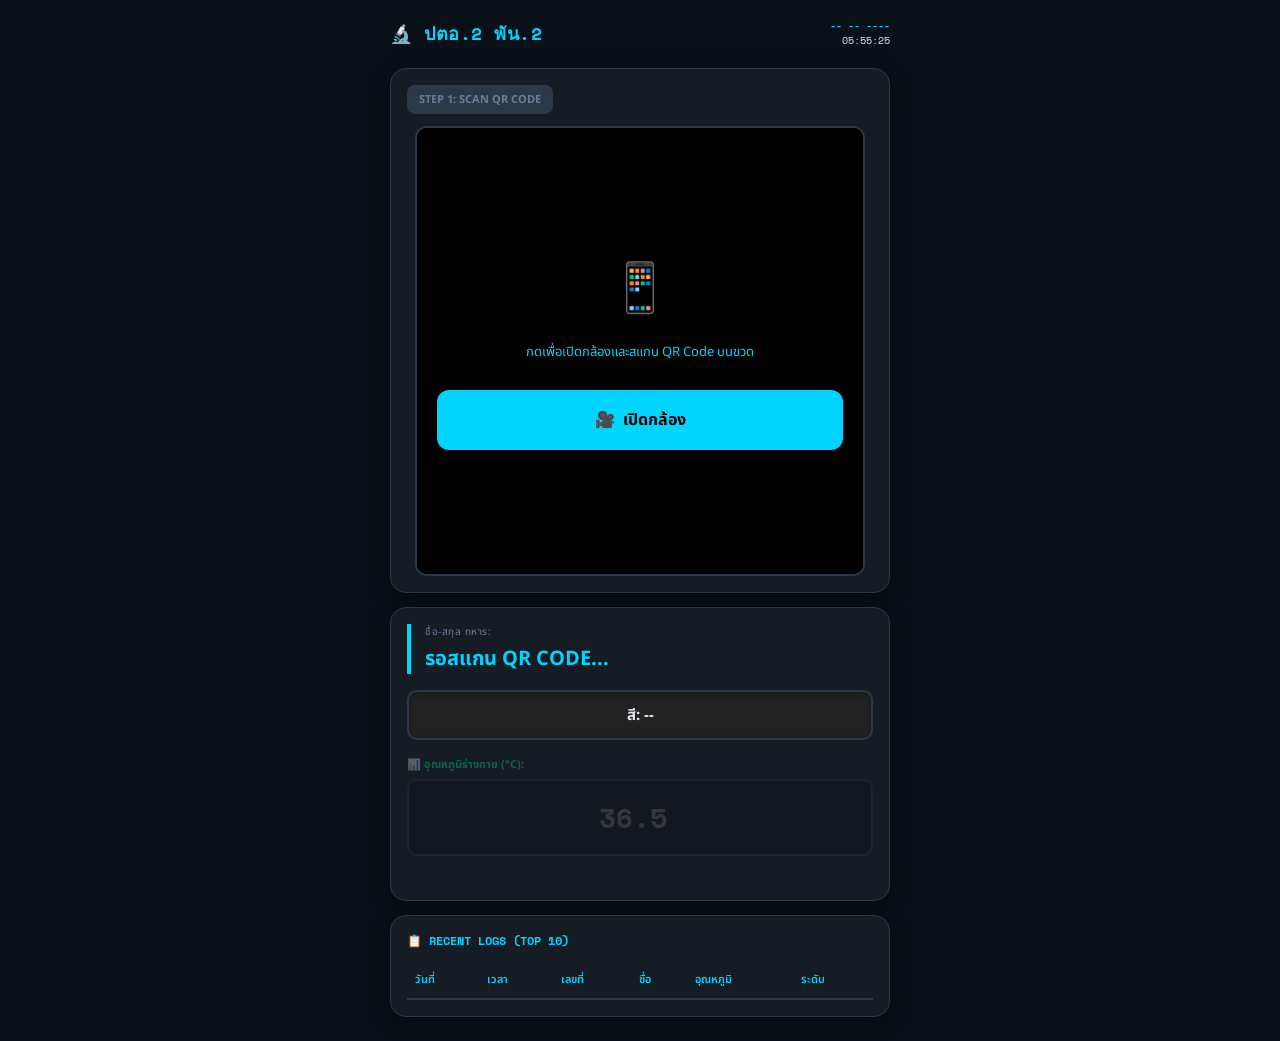
==== index.html @ 48d1c8a3 "Add files via upload" ====
<!DOCTYPE html>
<html lang="th">
<head>
<meta charset="UTF-8">
<meta name="viewport" content="width=device-width, initial-scale=1.0, maximum-scale=1.0, user-scalable=no">
<meta name="apple-mobile-web-app-capable" content="yes">
<meta name="apple-mobile-web-app-status-bar-style" content="black-translucent">
<title>UrineScan Pro — ปตอ.2 พัน.2</title>
<link href="https://fonts.googleapis.com/css2?family=Space+Mono:wght@400;700&family=Noto+Sans+Thai:wght@300;400;600;700&display=swap" rel="stylesheet">
<script src="https://cdn.jsdelivr.net/npm/jsqr@1.4.0/dist/jsQR.min.js"></script>

<style>
  :root {
    --bg: #0a1018; --surface: #161c24; --border: #2d3846;
    --accent: #00d4ff; --accent2: #00ff9d; --text: #e2eaf4; --muted: #6b7c93; 
    --warn: #ffcc00; --danger: #ff4444; --success: #00ff9d;
  }
  
  * { 
    box-sizing: border-box; margin: 0; padding: 0; 
    -webkit-tap-highlight-color: transparent; 
  }
  
  body { 
    background: var(--bg); color: var(--text); 
    font-family: 'Noto Sans Thai', sans-serif; 
    padding: 10px; overflow-x: hidden; min-height: 100vh;
  }
  
  .container { max-width: 500px; margin: 0 auto; }
  
  /* Header */
  header { 
    display: flex; justify-content: space-between; align-items: center; 
    padding: 8px 0 15px; margin-bottom: 5px;
  }
  
  .logo-text { 
    font-family: 'Space Mono', monospace; font-size: 18px; 
    color: var(--accent); font-weight: bold; letter-spacing: 0.5px;
  }
  
  .header-time { text-align: right; font-family: 'Space Mono'; font-size: 10px; }
  .current-date { color: var(--accent); font-weight: 600; }

  /* Card */
  .card { 
    background: var(--surface); border: 1px solid var(--border); 
    border-radius: 16px; padding: 16px; margin-bottom: 14px;
    box-shadow: 0 4px 20px rgba(0,0,0,0.4);
  }
  
  /* Camera Viewfinder - Optimized for Performance */
  .viewfinder { 
    position: relative; width: 100%; aspect-ratio: 1 / 1; 
    background: #000; border-radius: 12px; overflow: hidden; 
    border: 2px solid var(--border); margin: 0 auto;
    max-width: 450px;
  }

  video {
    position: absolute; top: 0; left: 0;
    width: 100%; height: 100%; object-fit: cover;
    z-index: 1; display: block;
  }

  /* Canvas - Hidden during QR scan, shown during color detection */
  canvas { 
    position: absolute; top: 0; left: 0; 
    width: 100%; height: 100%; 
    object-fit: cover; pointer-events: none;
    z-index: 5; opacity: 1;
  }

  /* Photo Preview */
  .photo-preview-wrap { 
    width: 100%; aspect-ratio: 1 / 1; background: #000; 
    border-radius: 12px; overflow: hidden; display: none; 
    margin-bottom: 10px; border: 2px solid var(--border);
  }
  
  .photo-preview-wrap.show { 
    display: block; border-color: var(--accent2);
    animation: pulseGlow 2s ease-in-out infinite;
  }
  
  @keyframes pulseGlow {
    0%, 100% { box-shadow: 0 0 10px var(--accent2); }
    50% { box-shadow: 0 0 20px var(--accent2); }
  }
  
  #photoSnapshot { width: 100%; height: 100%; object-fit: cover; }

  /* Bottle Guide - Smaller for better accuracy */
  .bottle-guide { 
    position: absolute; top: 50%; left: 50%; 
    transform: translate(-50%, -50%); 
    width: 38%; height: 58%; 
    border: 3px dashed var(--accent2); 
    border-radius: 15px; pointer-events: none; 
    display: none; z-index: 10;
    animation: guideAnimation 1.5s ease-in-out infinite;
  }
  
  @keyframes guideAnimation {
    0%, 100% { opacity: 0.6; transform: translate(-50%, -50%) scale(1); }
    50% { opacity: 1; transform: translate(-50%, -50%) scale(1.02); }
  }
  
  .bottle-guide.show { display: block; }
  
  .guide-text {
    position: absolute; top: -32px; left: 50%;
    transform: translateX(-50%); background: var(--accent2);
    color: #000; padding: 5px 12px; border-radius: 6px;
    font-size: 11px; font-weight: bold; white-space: nowrap;
  }

  /* Center Aim - Color sampling indicator */
  .center-aim {
    position: absolute; top: 50%; left: 50%; 
    transform: translate(-50%, -50%);
    width: 20px; height: 20px; 
    border: 2px solid rgba(255, 255, 255, 0.8);
    border-radius: 50%; z-index: 11; display: none;
    box-shadow: 0 0 10px rgba(0, 255, 157, 0.6);
  }
  
  .center-aim::before {
    content: ''; position: absolute;
    top: 50%; left: 50%; transform: translate(-50%, -50%);
    width: 4px; height: 4px; background: white;
    border-radius: 50%;
  }
  
  .bottle-guide.show + .center-aim { display: block; }

  /* Status Tag */
  .status-tag { 
    display: inline-block; padding: 6px 12px; 
    border-radius: 8px; font-size: 11px; font-weight: bold; 
    margin-bottom: 12px; background: var(--border); color: var(--muted);
    transition: all 0.3s ease;
  }
  
  .status-tag.active { 
    background: var(--accent); color: #000;
    box-shadow: 0 0 15px rgba(0, 212, 255, 0.5);
  }

  /* Input Field */
  .input-field { 
    width: 100%; background: #0d1117; 
    border: 2px solid var(--border); color: #fff; 
    padding: 16px; border-radius: 10px; 
    font-size: 28px; font-weight: bold; 
    text-align: center; font-family: 'Space Mono';
    -webkit-appearance: none; transition: border-color 0.3s ease;
  }
  
  .input-field:focus {
    outline: none; border-color: var(--accent);
    box-shadow: 0 0 10px rgba(0, 212, 255, 0.3);
  }

  /* Buttons */
  .btn { 
    width: 100%; padding: 18px; border-radius: 12px; 
    border: none; font-weight: bold; cursor: pointer; 
    font-size: 16px; display: flex; align-items: center; 
    justify-content: center; gap: 8px; margin-top: 8px;
    transition: all 0.2s ease; font-family: 'Noto Sans Thai', sans-serif;
  }
  
  .btn:active { transform: scale(0.98); }
  .btn-primary { background: var(--accent); color: #000; }
  .btn-snap { background: var(--warn); color: #000; display: none; }
  .btn-save { 
    background: linear-gradient(135deg, var(--accent2), #00cc7a);
    color: #000; display: none; margin-top: 15px; font-size: 17px;
  }
  .btn-reset { background: #333; color: #fff; display: none; }
  
  .btn:disabled {
    opacity: 0.5; cursor: not-allowed;
  }

  /* Info Display */
  .info-section {
    border-left: 4px solid var(--accent); 
    padding-left: 14px; margin-bottom: 16px;
  }
  
  .info-label {
    font-size: 10px; color: var(--muted); 
    text-transform: uppercase; letter-spacing: 0.5px; margin-bottom: 4px;
  }
  
  .info-value {
    font-size: 20px; color: var(--accent); font-weight: 700;
  }

  /* Color Result */
  #colorResult {
    height: 50px; border-radius: 10px; 
    display: flex; align-items: center; justify-content: center; 
    background: #222; border: 2px solid var(--border); 
    font-weight: bold; font-size: 15px;
    transition: all 0.3s ease;
    box-shadow: inset 0 2px 8px rgba(0,0,0,0.3);
  }

  /* Temperature Area */
  .temp-area {
    margin-top: 16px; opacity: 0.3; pointer-events: none;
    transition: opacity 0.3s ease;
  }
  
  .temp-area.active { opacity: 1; pointer-events: all; }
  
  .temp-label {
    font-size: 11px; font-weight: bold; 
    color: var(--accent2); margin-bottom: 6px;
  }

  /* Sync Status */
  .sync-status {
    font-size: 11px; text-align: center; 
    margin-top: 10px; color: var(--muted); 
    font-family: 'Space Mono'; min-height: 18px;
  }
  
  .sync-status.success { color: var(--success); }
  .sync-status.error { color: var(--danger); }

  /* History Table */
  .history-section { overflow-x: auto; -webkit-overflow-scrolling: touch; }
  .history-title {
    font-size: 12px; font-weight: bold; 
    color: var(--accent); margin-bottom: 12px;
    font-family: 'Space Mono';
  }
  
  table { 
    width: 100%; border-collapse: collapse; 
    font-size: 12px; min-width: 450px; 
  }
  
  th { 
    padding: 10px 8px; text-align: left; 
    border-bottom: 2px solid var(--border);
    color: var(--accent); font-weight: 600; 
    font-size: 11px; text-transform: uppercase;
  }
  
  td { 
    padding: 12px 8px; text-align: left; 
    border-bottom: 1px solid var(--border); 
  }
  
  tbody tr { transition: background 0.2s ease; }
  tbody tr:hover { background: rgba(0, 212, 255, 0.05); }
  
  .level-badge {
    padding: 3px 8px; border-radius: 5px; 
    font-weight: bold; font-size: 11px; display: inline-block;
  }

  /* Instruction Overlay */
  #instructionOverlay { 
    position: absolute; inset: 0; 
    background: rgba(0,0,0,0.95); 
    display: flex; flex-direction: column;
    align-items: center; justify-content: center; 
    z-index: 20; padding: 20px;
  }
  
  .overlay-icon {
    font-size: 48px; margin-bottom: 16px;
    animation: bounce 1s ease-in-out infinite;
  }
  
  @keyframes bounce {
    0%, 100% { transform: translateY(0); }
    50% { transform: translateY(-10px); }
  }
  
  .overlay-text {
    color: var(--accent); font-size: 13px;
    margin-bottom: 20px; text-align: center; max-width: 250px;
  }

  /* Loading Spinner */
  .spinner {
    border: 3px solid var(--border);
    border-top: 3px solid var(--accent);
    border-radius: 50%; width: 24px; height: 24px;
    animation: spin 1s linear infinite;
    display: none; margin: 10px auto 0;
  }
  
  @keyframes spin {
    0% { transform: rotate(0deg); }
    100% { transform: rotate(360deg); }
  }

  /* Error Message */
  .error-message {
    background: rgba(255, 68, 68, 0.1);
    border: 1px solid var(--danger);
    border-radius: 8px; padding: 12px;
    margin-top: 10px; color: var(--danger);
    font-size: 12px; display: none;
  }
  
  .error-message.show { display: block; }

  /* Responsive */
  @media (max-width: 380px) {
    .logo-text { font-size: 16px; }
    .card { padding: 14px; }
    .input-field { font-size: 24px; padding: 14px; }
    .btn { padding: 16px; font-size: 15px; }
  }
</style>
</head>
<body>

<div class="container">
  <header>
    <div class="logo-text">🔬 ปตอ.2 พัน.2</div>
    <div class="header-time">
        <div id="currentDate" class="current-date">-- -- ----</div>
        <div id="clock" class="clock">00:00:00</div>
    </div>
  </header>

  <!-- Camera Card -->
  <div class="card">
    <div id="stepTag" class="status-tag">STEP 1: SCAN QR CODE</div>
    
    <div class="viewfinder" id="vFrame">
      <video id="video" playsinline webkit-playsinline autoplay muted></video>
      <canvas id="canvas"></canvas>
      <div class="bottle-guide" id="bottleGuide">
        <div class="guide-text">วางขวดในกรอบนี้</div>
      </div>
      <div class="center-aim"></div>
      <div id="instructionOverlay">
          <div class="overlay-icon">📱</div>
          <div class="overlay-text">กดเพื่อเปิดกล้องและสแกน QR Code บนขวด</div>
          <button class="btn btn-primary" onclick="initCamera()">
            <span>🎥</span>
            <span>เปิดกล้อง</span>
          </button>
      </div>
    </div>
    
    <div class="photo-preview-wrap" id="photoWrap">
      <img id="photoSnapshot" src="" alt="Captured Photo">
    </div>

    <button class="btn btn-snap" id="btnSnap" onclick="takePhoto()">
      <span>📸</span>
      <span>ถ่ายภาพขวดปัสสาวะ</span>
    </button>
    
    <button class="btn btn-reset" id="btnReset" onclick="resetApp()">
      <span>↺</span>
      <span>ยกเลิก / สแกนใหม่</span>
    </button>
    
    <div class="error-message" id="errorMessage"></div>
  </div>

  <!-- Data Entry Card -->
  <div class="card">
    <div class="info-section">
      <p class="info-label">ชื่อ-สกุล ทหาร:</p>
      <div id="displayUserName" class="info-value">รอสแกน QR CODE...</div>
    </div>

    <div id="colorResult">สี: --</div>

    <div id="tempArea" class="temp-area">
      <p class="temp-label">📊 อุณหภูมิร่างกาย (°C):</p>
      <input type="number" id="bodyTemp" class="input-field" 
             placeholder="36.5" step="0.1" min="35" max="42" inputmode="decimal">
    </div>

    <button class="btn btn-save" id="btnSave" onclick="confirmSave()">
      <span>💾</span>
      <span>บันทึกและส่งข้อมูล</span>
    </button>
    
    <div class="spinner" id="syncSpinner"></div>
    <div id="syncStatus" class="sync-status"></div>
  </div>

  <!-- History Card -->
  <div class="card history-section">
    <p class="history-title">📋 RECENT LOGS (TOP 10)</p>
    <table>
      <thead>
        <tr><th>วันที่</th><th>เวลา</th><th>เลขที่</th><th>ชื่อ</th><th>อุณหภูมิ</th><th>ระดับ</th></tr>
      </thead>
      <tbody id="historyBody">
        <tr><td colspan="4" style="text-align:center; color:var(--muted)">ไม่มีข้อมูล</td></tr>
      </tbody>
    </table>
  </div>
</div>

<script>
// ================= CONFIG =================
const CONFIG_SHEET_URL = 'https://script.google.com/macros/s/AKfycbyfujc5A_qjCti6nH_AILuOJbPW7oIpAhC3zNeOXVpl01Jn0RL5X2T5a8tyXunmTtoj/exec'; 

// ================= DOM =================
const video = document.getElementById("video");
const canvasElement = document.getElementById("canvas");
const canvas = canvasElement.getContext("2d", { alpha: false, willReadFrequently: true });

// ================= DATA =================
const LEVELS = [
  { lv: 0, name: "ใส", color: "#ffffff", textColor: "#000" },
  { lv: 1, name: "เหลืองจาง", color: "#FEEFC6", textColor: "#000" },
  { lv: 2, name: "เหลือง", color: "#FDD771", textColor: "#000" },
  { lv: 3, name: "ส้ม/ขาดน้ำ", color: "#FFB300", textColor: "#000" },
  { lv: 4, name: "น้ำตาล/อันตราย", color: "#795548", textColor: "#fff" }
];

// ================= STATE =================
let state = "IDLE";
let currentName = "";
let currentBuble = "";
let currentLV = 0;
let historyData = JSON.parse(localStorage.getItem('urine_history_v2') || '[]');
let cameraStream = null;
let scanInterval = null;

// ================= INIT =================
document.addEventListener('DOMContentLoaded', () => {
  renderHistory();
  startClock();
  autoStartCamera(); // 🔥 เปิดกล้องอัตโนมัติ
});

// ================= AUTO CAMERA =================
async function autoStartCamera() {
  try {
    const devices = await navigator.mediaDevices.enumerateDevices();
    const hasCamera = devices.some(d => d.kind === 'videoinput');
    if (!hasCamera) return;

    await initCamera(); // 👉 เปิดเลย
  } catch (e) {
    console.log("Auto camera blocked:", e);
  }
}

// ================= CAMERA =================
async function initCamera() {
  try {
    const constraints = {
      video: {
        facingMode: "environment",
        width: { ideal: 720 },
        height: { ideal: 720 }
      }
    };

    cameraStream = await navigator.mediaDevices.getUserMedia(constraints);
    video.srcObject = cameraStream;
    await video.play();

    document.getElementById("instructionOverlay").style.display = "none";

    state = "SCAN_QR";
    updateStepTag("STEP 1: SCAN QR CODE", true);

    canvasElement.style.display = "none";

    scanInterval = setInterval(scanQRCode, 400);
    requestAnimationFrame(loop);

  } catch(e) { 
    showError("เปิดกล้องไม่ได้: " + e.message);
  }
}

// ================= QR =================
function scanQRCode() {
  if (state !== "SCAN_QR" || video.readyState !== video.HAVE_ENOUGH_DATA) return;

  const scanSize = 300;
  canvasElement.width = scanSize;
  canvasElement.height = scanSize;

  const sx = (video.videoWidth - scanSize) / 2;
  const sy = (video.videoHeight - scanSize) / 2;

  canvas.drawImage(video, sx, sy, scanSize, scanSize, 0, 0, scanSize, scanSize);

  const imageData = canvas.getImageData(0, 0, scanSize, scanSize);
  const code = jsQR(imageData.data, imageData.width, imageData.height);

  if (code) handleQRCodeDetected(code.data);
}

function handleQRCodeDetected(qrData) {
  try {
    const url = new URL(qrData);
    console.log("QR RAW:", qrData);

    currentNumber = url.searchParams.get('Number') || "-";
    currentName = url.searchParams.get('name') || "Unknown";
    currentBuble = url.searchParams.get('Buble') || "-";

    console.log("Number =", url.searchParams.get('Number'));
    console.log("name =", url.searchParams.get('name'));
    console.log("Buble =", url.searchParams.get('Buble'));

    document.getElementById("displayUserName").innerHTML =`เลขที่: ${currentNumber}<br>ชื่อ: ${currentName}<br>Bubble: ${currentBuble}`;

    clearInterval(scanInterval);

    state = "SNAP_BOTTLE";

    canvasElement.style.display = "block";

    updateStepTag("STEP 2: SNAP BOTTLE", true);

    document.getElementById("btnSnap").style.display = "flex";
    document.getElementById("btnReset").style.display = "flex";
    document.getElementById("bottleGuide").classList.add("show");

  } catch {
    showError("QR ไม่ถูกต้อง");
  }
}

// ================= LOOP =================
function loop() {
  if (state === "COMPLETED") return;

  if (state === "SNAP_BOTTLE" && video.readyState === video.HAVE_ENOUGH_DATA) {
    canvasElement.width = video.videoWidth;
    canvasElement.height = video.videoHeight;

    canvas.drawImage(video, 0, 0);

    const imgData = canvas.getImageData(
      canvasElement.width/2 - 7,
      canvasElement.height/2 - 7,
      15,
      15
    ).data;

    let r=0,g=0,b=0;
    for(let i=0;i<imgData.length;i+=4){
      r+=imgData[i];
      g+=imgData[i+1];
      b+=imgData[i+2];
    }

    const px = imgData.length/4;
    updateColorIndicator([r/px,g/px,b/px]);
  }

  requestAnimationFrame(loop);
}

// ================= COLOR =================
function updateColorIndicator([r,g,b]) {
  const brightness = (r+g+b)/3;

  // 👉 หาความใส
  const colorDiff = Math.max(r,g,b) - Math.min(r,g,b);

  // 👉 แปลง RGB -> HSV
  const r1 = r/255, g1 = g/255, b1 = b/255;
  const max = Math.max(r1,g1,b1);
  const min = Math.min(r1,g1,b1);
  const delta = max - min;

  let h = 0, s = 0, v = max;

  if (delta !== 0) {
    s = delta / max;

    if (max === r1) {
      h = 60 * (((g1 - b1) / delta) % 6);
    } else if (max === g1) {
      h = 60 * ((b1 - r1) / delta + 2);
    } else {
      h = 60 * ((r1 - g1) / delta + 4);
    }
  }

  if (h < 0) h += 360;

  // ================= LEVEL LOGIC =================

 // --- ส่วนการคำนวณ H, S, L หรือ Hue/Saturation ต้องคำนวณมาก่อนหน้านี้นะครับ ---

  if (brightness > 200 && colorDiff < 15 && s < 0.1) {
    currentLV = 0; // ใส (ใสเหมือนน้ำเปล่า)
  }
  else if (h >= 10 && h < 38 && s >= 0.40) {
    currentLV = 4; // เข้ม/น้ำตาล (เช็คค่าวิกฤตก่อน)
  }
  else if (h >= 25 && h < 40 && s >= 0.35) {
    currentLV = 3; // ส้ม (ขาดน้ำ)
  }
  else if (h >= 38 && h <= 68 && s >= 0.18) { 
    // จูน LV.2 ให้ครอบคลุมมากขึ้น 
    // โดยเช็คว่าถ้า Saturation เกิน 0.18 (เริ่มมีสี) แต่ยังอยู่ในโซนสีเหลือง ให้เป็น LV.2
    currentLV = 2; // เหลือง
  }
  else if (s < 0.18 && brightness > 160) {
    // ถ้าสีจางกว่า 0.18 ลงไป (จืดเกือบขาว) ให้ตกมาอยู่ที่ LV.1
    currentLV = 1; // เหลืองจาง
  }
  else {
    // กรณีอื่นๆ ที่หลุดรอดมา ให้ Default ไว้ที่ค่าใดค่าหนึ่ง (แนะนำ LV.1 หรือ 2 ตามหน้างาน)
    currentLV = 1; 
  }

  // ================= UI =================
  const lv = LEVELS[currentLV];
  const box = document.getElementById("colorResult");

  box.style.background = `rgb(${r},${g},${b})`;
  box.innerHTML = `LV.${currentLV} - ${lv.name}`;
  box.style.color = brightness>150?"#000":"#fff";
}

// ================= SNAP =================
function takePhoto() {
  document.getElementById("photoSnapshot").src =
    canvasElement.toDataURL('image/jpeg',0.8);

  document.getElementById("vFrame").style.display="none";
  document.getElementById("photoWrap").classList.add("show");

  if(cameraStream){
    cameraStream.getTracks().forEach(t=>t.stop());
  }

  state="COMPLETED";
  updateStepTag("STEP 3: INPUT TEMP", true);

  document.getElementById("tempArea").classList.add("active");
  document.getElementById("btnSave").style.display="flex";
}

// ================= SAVE =================
async function confirmSave() {
  const temp = document.getElementById('bodyTemp').value;
  if(!temp) return showError("กรอกอุณหภูมิ");
  const now = new Date();
  const record = {
    date: now.toLocaleDateString('th-TH'),
    Number: currentNumber,
    name: currentName,
    buble: currentBuble,
    temp,
    level: currentLV,
    status: LEVELS[currentLV].name,
    time: new Date().toLocaleTimeString('th-TH')
  };

  historyData.unshift(record);
  localStorage.setItem('urine_history_v2', JSON.stringify(historyData.slice(0,20)));
  renderHistory();

  try {
    await fetch(CONFIG_SHEET_URL,{
      method:"POST",
      mode:"no-cors",
      body:JSON.stringify(record)
    });

    document.getElementById("syncStatus").textContent="✅ สำเร็จ";

    setTimeout(resetApp,1200); // 🔥 ไม่ reload

  } catch {
    showError("ส่งข้อมูลไม่สำเร็จ");
  }
}

// ================= RESET (สำคัญสุด) =================
function resetApp() {
  state="IDLE";

  document.getElementById("photoWrap").classList.remove("show");
  document.getElementById("vFrame").style.display="block";
  document.getElementById("btnSnap").style.display = "none";
  document.getElementById("btnSave").style.display="none";
  document.getElementById("btnReset").style.display="none";
  document.getElementById("tempArea").classList.remove("active");

  document.getElementById("bodyTemp").value="";
  document.getElementById("displayUserName").textContent="รอสแกน QR CODE...";
  document.getElementById("colorResult").innerHTML="สี: --";

  document.getElementById("bottleGuide").classList.remove("show");

  updateStepTag("STEP 1: SCAN QR CODE", true);

  initCamera(); // 🔥 กลับไปสแกนต่อทันที
}

// ================= UI =================
function renderHistory(){
  const body=document.getElementById("historyBody");
  body.innerHTML=historyData.map(r=>`
    <tr>
      <td>${r.date}</td>
      <td>${r.time}</td>
      <td>${r.Number}</td>
      <td>${r.name}</td>
      <td>${r.temp}°</td>
      <td>LV.${r.level}</td>
    </tr>
  `).join('');
}

function updateStepTag(t,a){
  const el=document.getElementById('stepTag');
  el.textContent=t;
  el.classList.toggle('active',a);
}

function showError(m){
  const el=document.getElementById('errorMessage');
  el.textContent=m;
  el.classList.add('show');
}

function startClock(){
  setInterval(()=>{
    document.getElementById('clock').textContent=
      new Date().toLocaleTimeString('th-TH');
  },1000);
}
</script>
</body>
</html>
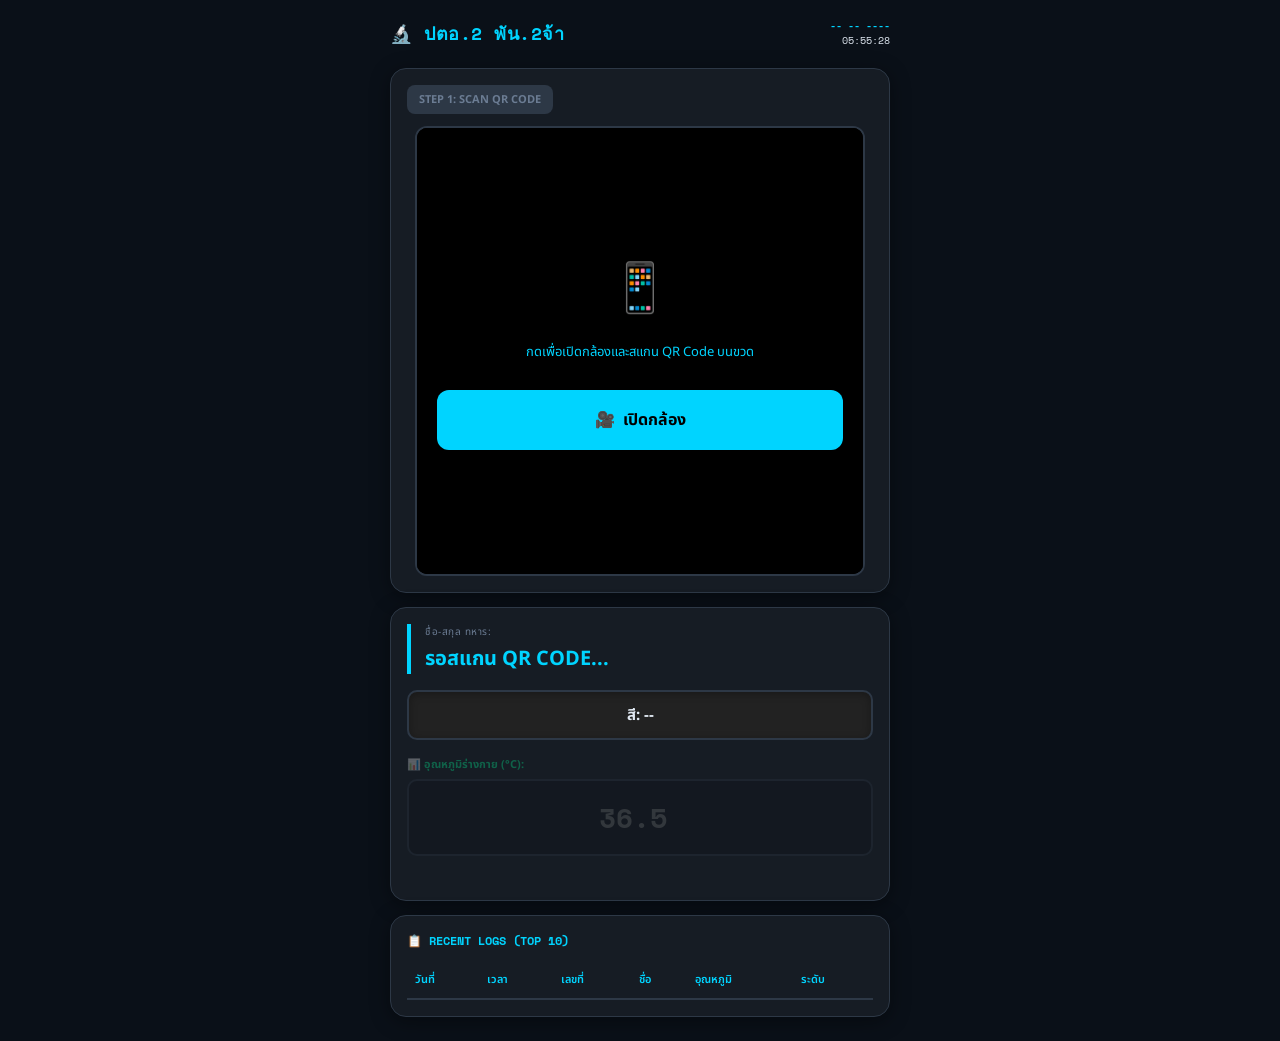
==== commit 69164bb2: "Add files via upload" ====
--- a/index.html
+++ b/index.html
@@ -328,7 +328,7 @@
 
 <div class="container">
   <header>
-    <div class="logo-text">🔬 ปตอ.2 พัน.2</div>
+    <div class="logo-text">🔬 ปตอ.2 พัน.2จ้า</div>
     <div class="header-time">
         <div id="currentDate" class="current-date">-- -- ----</div>
         <div id="clock" class="clock">00:00:00</div>
@@ -571,68 +571,75 @@
 }
 
 // ================= COLOR =================
-function updateColorIndicator([r,g,b]) {
-  const brightness = (r+g+b)/3;
-
-  // 👉 หาความใส
-  const colorDiff = Math.max(r,g,b) - Math.min(r,g,b);
-
-  // 👉 แปลง RGB -> HSV
+function updateColorIndicator([r, g, b]) {
+  // 1. คำนวณความสว่าง (0-255)
+  const brightness = (0.299 * r + 0.587 * g + 0.114 * b);
+  
+  // 2. แปลง RGB -> HSV
   const r1 = r/255, g1 = g/255, b1 = b/255;
-  const max = Math.max(r1,g1,b1);
-  const min = Math.min(r1,g1,b1);
-  const delta = max - min;
-
-  let h = 0, s = 0, v = max;
-
+  const max = Math.max(r1, g1, b1), min = Math.min(r1, g1, b1), delta = max - min;
+  let h = 0, s = (max === 0 ? 0 : delta / max);
   if (delta !== 0) {
-    s = delta / max;
-
-    if (max === r1) {
-      h = 60 * (((g1 - b1) / delta) % 6);
-    } else if (max === g1) {
-      h = 60 * ((b1 - r1) / delta + 2);
-    } else {
-      h = 60 * ((r1 - g1) / delta + 4);
-    }
-  }
-
+    if (max === r1) h = 60 * (((g1 - b1) / delta) % 6);
+    else if (max === g1) h = 60 * ((b1 - r1) / delta + 2);
+    else h = 60 * ((r1 - g1) / delta + 4);
+  }
   if (h < 0) h += 360;
 
-  // ================= LEVEL LOGIC =================
-
- // --- ส่วนการคำนวณ H, S, L หรือ Hue/Saturation ต้องคำนวณมาก่อนหน้านี้นะครับ ---
-
-  if (brightness > 200 && colorDiff < 15 && s < 0.1) {
-    currentLV = 0; // ใส (ใสเหมือนน้ำเปล่า)
-  }
-  else if (h >= 10 && h < 38 && s >= 0.40) {
-    currentLV = 4; // เข้ม/น้ำตาล (เช็คค่าวิกฤตก่อน)
-  }
-  else if (h >= 25 && h < 40 && s >= 0.35) {
-    currentLV = 3; // ส้ม (ขาดน้ำ)
-  }
-  else if (h >= 38 && h <= 68 && s >= 0.18) { 
-    // จูน LV.2 ให้ครอบคลุมมากขึ้น 
-    // โดยเช็คว่าถ้า Saturation เกิน 0.18 (เริ่มมีสี) แต่ยังอยู่ในโซนสีเหลือง ให้เป็น LV.2
-    currentLV = 2; // เหลือง
-  }
-  else if (s < 0.18 && brightness > 160) {
-    // ถ้าสีจางกว่า 0.18 ลงไป (จืดเกือบขาว) ให้ตกมาอยู่ที่ LV.1
-    currentLV = 1; // เหลืองจาง
+  // 3. --- DYNAMIC CALIBRATION LOGIC ---
+  // เมื่อแสงจ้า (Brightness > 200) สีจะดูซีดลง (S ลดลง) -> ต้องลดเกณฑ์ S ลงเพื่อให้ตรวจจับเจอ
+  // เมื่อแสงน้อย (Brightness < 100) สีจะดูมืดและนัว (S เพี้ยน) -> ต้องเพิ่มเกณฑ์ S เพื่อกัน Noise
+  
+  let s_threshold = 0.20; // ค่ากลาง
+  if (brightness > 200) s_threshold = 0.15; // แสงจ้ามาก ยอมให้ S ต่ำลง
+  if (brightness < 100) s_threshold = 0.25; // แสงน้อย ต้อง S สูงถึงจะเชื่อว่าเป็นสีจริง
+
+  let detectedLV = 1;
+
+  // เรียงลำดับเงื่อนไข (Priority: เข้ม -> จาง)
+  if (s < 0.10 && brightness > 210) {
+    detectedLV = 0; // ใส (เกือบขาว)
+  }
+  else if (h >= 10 && h < 38) { 
+    // โซนสีน้ำตาล/ส้มเข้ม
+    if (s > (s_threshold * 1.8)) detectedLV = 4; // เข้มจัด
+    else if (s > (s_threshold * 1.3)) detectedLV = 3; // ส้ม
+    else detectedLV = 2; // ถ้า S ต่ำในโซนนี้ ให้เป็นเหลืองปกติ
+  }
+  else if (h >= 38 && h <= 70) {
+    // โซนสีเหลือง
+    if (s > s_threshold) detectedLV = 2; // เหลืองชัดเจน
+    else detectedLV = 1; // เหลืองจาง
   }
   else {
-    // กรณีอื่นๆ ที่หลุดรอดมา ให้ Default ไว้ที่ค่าใดค่าหนึ่ง (แนะนำ LV.1 หรือ 2 ตามหน้างาน)
-    currentLV = 1; 
-  }
-
-  // ================= UI =================
+    // กรณีสีหลุดโซน หรือ Saturation ต่ำมาก
+    detectedLV = (brightness > 180) ? 1 : 2; 
+  }
+
+  currentLV = detectedLV;
+  
+  // 4. UI Update พร้อมระบบแจ้งเตือนสภาพแสง
+  renderColorUI(r, g, b, h, s, brightness);
+}
+
+function renderColorUI(r, g, b, h, s, brightness) {
   const lv = LEVELS[currentLV];
   const box = document.getElementById("colorResult");
+  
+  // แจ้งเตือนเรื่องแสง (UX เพื่อความแม่นยำ)
+  let lightWarning = "";
+  if (brightness > 230) lightWarning = "⚠️ แสงจ้าไป (สีอาจซีด)";
+  if (brightness < 70) lightWarning = "⚠️ มืดไป (สีอาจเพี้ยน)";
 
   box.style.background = `rgb(${r},${g},${b})`;
-  box.innerHTML = `LV.${currentLV} - ${lv.name}`;
-  box.style.color = brightness>150?"#000":"#fff";
+  box.innerHTML = `
+    <div style="font-size: 18px;">LV.${currentLV} - ${lv.name}</div>
+    <div style="font-size: 10px; margin-top: 4px; opacity: 0.8;">
+      H:${Math.round(h)}° S:${(s*100).toFixed(0)}% B:${Math.round(brightness)}
+      <br><b style="color: #ff4444;">${lightWarning}</b>
+    </div>
+  `;
+  box.style.color = brightness > 140 ? "#000" : "#fff";
 }
 
 // ================= SNAP =================
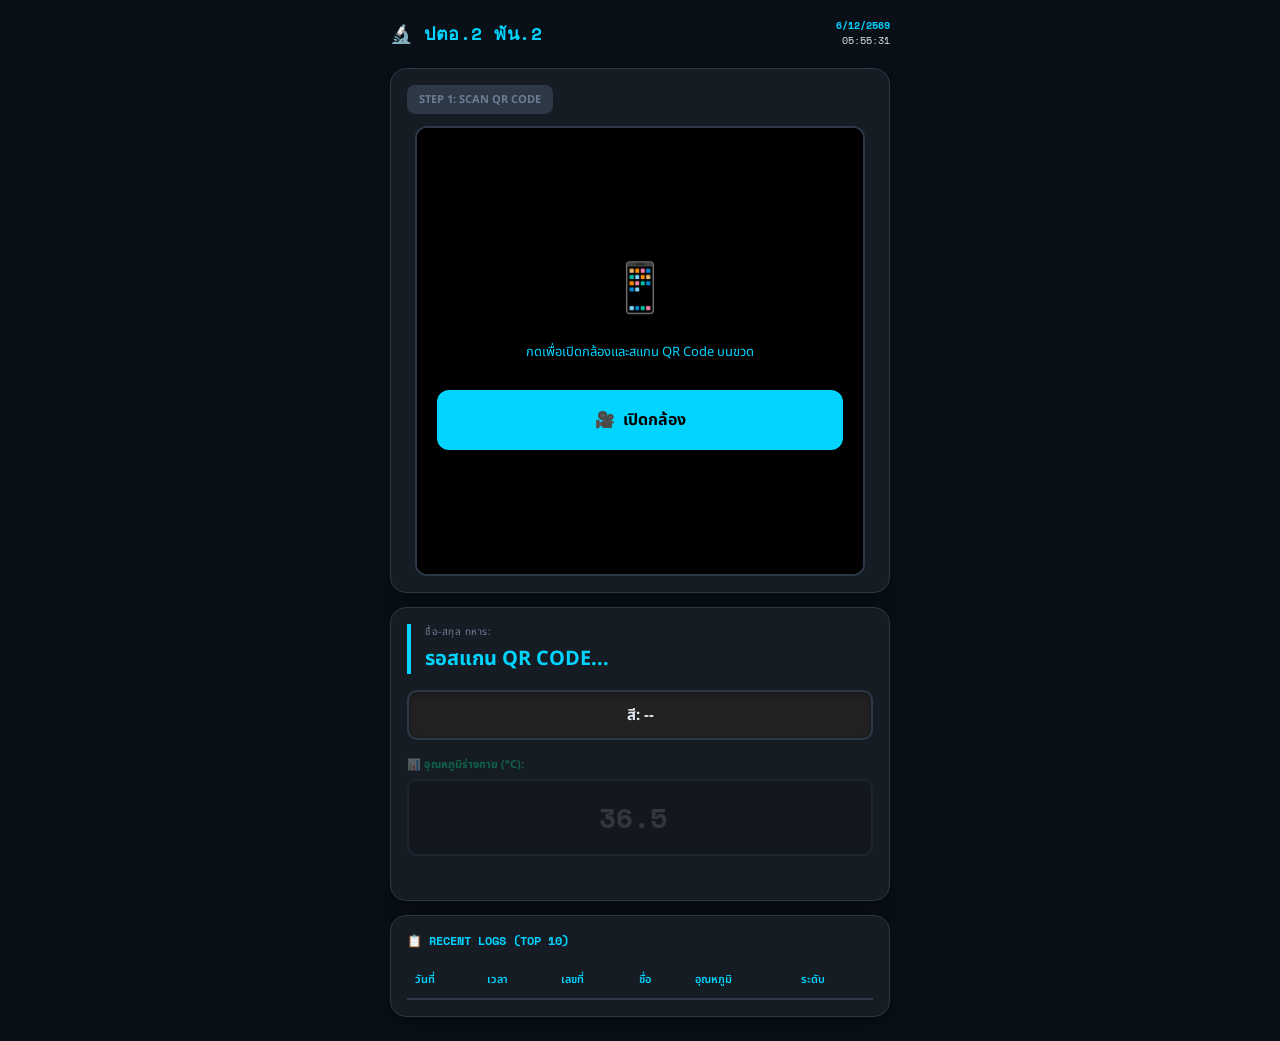
==== commit bcde6275: "Add files via upload" ====
--- a/index.html
+++ b/index.html
@@ -328,7 +328,7 @@
 
 <div class="container">
   <header>
-    <div class="logo-text">🔬 ปตอ.2 พัน.2จ้า</div>
+    <div class="logo-text">🔬 ปตอ.2 พัน.2</div>
     <div class="header-time">
         <div id="currentDate" class="current-date">-- -- ----</div>
         <div id="clock" class="clock">00:00:00</div>
@@ -412,15 +412,9 @@
 </div>
 
 <script>
-// ================= CONFIG =================
+// ================= CONFIG & STATE =================
 const CONFIG_SHEET_URL = 'https://script.google.com/macros/s/AKfycbyfujc5A_qjCti6nH_AILuOJbPW7oIpAhC3zNeOXVpl01Jn0RL5X2T5a8tyXunmTtoj/exec'; 
 
-// ================= DOM =================
-const video = document.getElementById("video");
-const canvasElement = document.getElementById("canvas");
-const canvas = canvasElement.getContext("2d", { alpha: false, willReadFrequently: true });
-
-// ================= DATA =================
 const LEVELS = [
   { lv: 0, name: "ใส", color: "#ffffff", textColor: "#000" },
   { lv: 1, name: "เหลืองจาง", color: "#FEEFC6", textColor: "#000" },
@@ -429,245 +423,204 @@
   { lv: 4, name: "น้ำตาล/อันตราย", color: "#795548", textColor: "#fff" }
 ];
 
-// ================= STATE =================
 let state = "IDLE";
-let currentName = "";
-let currentBuble = "";
+let currentName = "", currentBuble = "", currentNumber = "";
 let currentLV = 0;
 let historyData = JSON.parse(localStorage.getItem('urine_history_v2') || '[]');
 let cameraStream = null;
 let scanInterval = null;
 
+// สำหรับระบบ Smoothing & Calibration
+let colorBuffer = []; 
+const BUFFER_SIZE = 15; // จำนวนเฟรมที่ใช้หาค่าเฉลี่ย (ประมาณ 0.5-1 วินาที)
+
+const video = document.getElementById("video");
+const canvasElement = document.getElementById("canvas");
+const ctx = canvasElement.getContext("2d", { alpha: false, willReadFrequently: true });
+
 // ================= INIT =================
 document.addEventListener('DOMContentLoaded', () => {
   renderHistory();
   startClock();
-  autoStartCamera(); // 🔥 เปิดกล้องอัตโนมัติ
+  autoStartCamera();
 });
 
-// ================= AUTO CAMERA =================
 async function autoStartCamera() {
   try {
     const devices = await navigator.mediaDevices.enumerateDevices();
-    const hasCamera = devices.some(d => d.kind === 'videoinput');
-    if (!hasCamera) return;
-
-    await initCamera(); // 👉 เปิดเลย
-  } catch (e) {
-    console.log("Auto camera blocked:", e);
-  }
-}
-
-// ================= CAMERA =================
+    if (devices.some(d => d.kind === 'videoinput')) await initCamera();
+  } catch (e) { console.log("Auto camera blocked"); }
+}
+
 async function initCamera() {
   try {
     const constraints = {
       video: {
         facingMode: "environment",
-        width: { ideal: 720 },
+        width: { ideal: 1280 }, // iPhone 13+ ชอบความละเอียดสูง
         height: { ideal: 720 }
       }
     };
-
     cameraStream = await navigator.mediaDevices.getUserMedia(constraints);
     video.srcObject = cameraStream;
     await video.play();
-
     document.getElementById("instructionOverlay").style.display = "none";
-
     state = "SCAN_QR";
     updateStepTag("STEP 1: SCAN QR CODE", true);
-
-    canvasElement.style.display = "none";
-
     scanInterval = setInterval(scanQRCode, 400);
     requestAnimationFrame(loop);
-
-  } catch(e) { 
-    showError("เปิดกล้องไม่ได้: " + e.message);
-  }
-}
-
-// ================= QR =================
+  } catch(e) { showError("เปิดกล้องไม่ได้: " + e.message); }
+}
+
+// ================= QR SCANNER =================
 function scanQRCode() {
   if (state !== "SCAN_QR" || video.readyState !== video.HAVE_ENOUGH_DATA) return;
-
-  const scanSize = 300;
-  canvasElement.width = scanSize;
-  canvasElement.height = scanSize;
-
-  const sx = (video.videoWidth - scanSize) / 2;
-  const sy = (video.videoHeight - scanSize) / 2;
-
-  canvas.drawImage(video, sx, sy, scanSize, scanSize, 0, 0, scanSize, scanSize);
-
-  const imageData = canvas.getImageData(0, 0, scanSize, scanSize);
-  const code = jsQR(imageData.data, imageData.width, imageData.height);
-
+  const size = 400;
+  canvasElement.width = size; canvasElement.height = size;
+  ctx.drawImage(video, (video.videoWidth-size)/2, (video.videoHeight-size)/2, size, size, 0, 0, size, size);
+  const code = jsQR(ctx.getImageData(0, 0, size, size).data, size, size);
   if (code) handleQRCodeDetected(code.data);
 }
 
 function handleQRCodeDetected(qrData) {
   try {
     const url = new URL(qrData);
-    console.log("QR RAW:", qrData);
-
     currentNumber = url.searchParams.get('Number') || "-";
     currentName = url.searchParams.get('name') || "Unknown";
     currentBuble = url.searchParams.get('Buble') || "-";
-
-    console.log("Number =", url.searchParams.get('Number'));
-    console.log("name =", url.searchParams.get('name'));
-    console.log("Buble =", url.searchParams.get('Buble'));
-
     document.getElementById("displayUserName").innerHTML =`เลขที่: ${currentNumber}<br>ชื่อ: ${currentName}<br>Bubble: ${currentBuble}`;
-
     clearInterval(scanInterval);
-
     state = "SNAP_BOTTLE";
-
-    canvasElement.style.display = "block";
-
-    updateStepTag("STEP 2: SNAP BOTTLE", true);
-
     document.getElementById("btnSnap").style.display = "flex";
     document.getElementById("btnReset").style.display = "flex";
     document.getElementById("bottleGuide").classList.add("show");
-
-  } catch {
-    showError("QR ไม่ถูกต้อง");
-  }
-}
-
-// ================= LOOP =================
+    updateStepTag("STEP 2: SNAP BOTTLE", true);
+  } catch { showError("QR ไม่ถูกต้อง"); }
+}
+
+// ================= COLOR ANALYZER (IPHONE 13+ OPTIMIZED) =================
 function loop() {
   if (state === "COMPLETED") return;
-
   if (state === "SNAP_BOTTLE" && video.readyState === video.HAVE_ENOUGH_DATA) {
     canvasElement.width = video.videoWidth;
     canvasElement.height = video.videoHeight;
-
-    canvas.drawImage(video, 0, 0);
-
-    const imgData = canvas.getImageData(
-      canvasElement.width/2 - 7,
-      canvasElement.height/2 - 7,
-      15,
-      15
-    ).data;
-
-    let r=0,g=0,b=0;
-    for(let i=0;i<imgData.length;i+=4){
-      r+=imgData[i];
-      g+=imgData[i+1];
-      b+=imgData[i+2];
-    }
-
-    const px = imgData.length/4;
-    updateColorIndicator([r/px,g/px,b/px]);
-  }
-
+    ctx.drawImage(video, 0, 0);
+
+    const centerX = canvasElement.width / 2;
+    const centerY = canvasElement.height / 2;
+
+    // 1. Sampling สีปัสสาวะ (Target) - ขยายเป็น 25x25
+    const targetRGB = getAvgRGB(centerX, centerY, 25);
+    
+    // 2. Sampling สีพื้นหลัง (White Reference) - อ่านที่มุมขวาบนของขวด
+    // เพื่อเอามาแก้ปัญหา iPhone ปรับ White Balance อัตโนมัติ
+    const refRGB = getAvgRGB(centerX + 80, centerY - 120, 15);
+
+    // 3. Normalization: ชดเชยค่าแสงจากพื้นหลังขาว
+    const normalizedRGB = [
+      Math.min(255, (targetRGB[0] / Math.max(refRGB[0], 1)) * 255),
+      Math.min(255, (targetRGB[1] / Math.max(refRGB[1], 1)) * 255),
+      Math.min(255, (targetRGB[2] / Math.max(refRGB[2], 1)) * 255)
+    ];
+
+    // 4. Smoothing: ใช้ Buffer เพื่อให้ค่านิ่ง
+    colorBuffer.push({rgb: normalizedRGB, ref: refRGB});
+    if (colorBuffer.length > BUFFER_SIZE) colorBuffer.shift();
+
+    const smoothed = colorBuffer.reduce((acc, curr) => [acc[0]+curr.rgb[0], acc[1]+curr.rgb[1], acc[2]+curr.rgb[2]], [0,0,0])
+                                .map(v => v / colorBuffer.length);
+    const avgRef = colorBuffer.reduce((acc, curr) => [acc[0]+curr.ref[0], acc[1]+curr.ref[1], acc[2]+curr.ref[2]], [0,0,0])
+                                .map(v => v / colorBuffer.length);
+
+    updateColorIndicator(smoothed, avgRef);
+  }
   requestAnimationFrame(loop);
 }
 
-// ================= COLOR =================
-function updateColorIndicator([r, g, b]) {
-  // 1. คำนวณความสว่าง (0-255)
+function getAvgRGB(x, y, size) {
+  const data = ctx.getImageData(x - size/2, y - size/2, size, size).data;
+  let r=0, g=0, b=0;
+  for(let i=0; i<data.length; i+=4) { r+=data[i]; g+=data[i+1]; b+=data[i+2]; }
+  const n = data.length/4;
+  return [r/n, g/n, b/n];
+}
+
+function updateColorIndicator(rgb, refRGB) {
+  const [r, g, b] = rgb;
   const brightness = (0.299 * r + 0.587 * g + 0.114 * b);
-  
-  // 2. แปลง RGB -> HSV
+  const refBrightness = (0.299 * refRGB[0] + 0.587 * refRGB[1] + 0.114 * refRGB[2]);
+
+  // RGB to HSV
   const r1 = r/255, g1 = g/255, b1 = b/255;
-  const max = Math.max(r1, g1, b1), min = Math.min(r1, g1, b1), delta = max - min;
-  let h = 0, s = (max === 0 ? 0 : delta / max);
-  if (delta !== 0) {
-    if (max === r1) h = 60 * (((g1 - b1) / delta) % 6);
-    else if (max === g1) h = 60 * ((b1 - r1) / delta + 2);
-    else h = 60 * ((r1 - g1) / delta + 4);
+  const max = Math.max(r1, g1, b1), min = Math.min(r1, g1, b1), d = max - min;
+  let h = 0, s = max === 0 ? 0 : d / max;
+  if (d !== 0) {
+    if (max === r1) h = 60 * (((g1 - b1) / d) % 6);
+    else if (max === g1) h = 60 * ((b1 - r1) / d + 2);
+    else h = 60 * ((r1 - g1) / d + 4);
   }
   if (h < 0) h += 360;
 
-  // 3. --- DYNAMIC CALIBRATION LOGIC ---
-  // เมื่อแสงจ้า (Brightness > 200) สีจะดูซีดลง (S ลดลง) -> ต้องลดเกณฑ์ S ลงเพื่อให้ตรวจจับเจอ
-  // เมื่อแสงน้อย (Brightness < 100) สีจะดูมืดและนัว (S เพี้ยน) -> ต้องเพิ่มเกณฑ์ S เพื่อกัน Noise
-  
-  let s_threshold = 0.20; // ค่ากลาง
-  if (brightness > 200) s_threshold = 0.15; // แสงจ้ามาก ยอมให้ S ต่ำลง
-  if (brightness < 100) s_threshold = 0.25; // แสงน้อย ต้อง S สูงถึงจะเชื่อว่าเป็นสีจริง
-
-  let detectedLV = 1;
-
-  // เรียงลำดับเงื่อนไข (Priority: เข้ม -> จาง)
-  if (s < 0.10 && brightness > 210) {
-    detectedLV = 0; // ใส (เกือบขาว)
-  }
-  else if (h >= 10 && h < 38) { 
-    // โซนสีน้ำตาล/ส้มเข้ม
-    if (s > (s_threshold * 1.8)) detectedLV = 4; // เข้มจัด
-    else if (s > (s_threshold * 1.3)) detectedLV = 3; // ส้ม
-    else detectedLV = 2; // ถ้า S ต่ำในโซนนี้ ให้เป็นเหลืองปกติ
-  }
-  else if (h >= 38 && h <= 70) {
-    // โซนสีเหลือง
-    if (s > s_threshold) detectedLV = 2; // เหลืองชัดเจน
-    else detectedLV = 1; // เหลืองจาง
-  }
-  else {
-    // กรณีสีหลุดโซน หรือ Saturation ต่ำมาก
-    detectedLV = (brightness > 180) ? 1 : 2; 
-  }
-
-  currentLV = detectedLV;
-  
-  // 4. UI Update พร้อมระบบแจ้งเตือนสภาพแสง
-  renderColorUI(r, g, b, h, s, brightness);
-}
-
-function renderColorUI(r, g, b, h, s, brightness) {
+  // --- DYNAMIC LOGIC (จูนสำหรับ iPhone 13+) ---
+  let lv = 1;
+  let s_threshold = (brightness > 200) ? 0.15 : 0.22; // ถ้าแสงจ้า ลดเกณฑ์ Saturation ลง
+
+  if (s < 0.12 && brightness > 200) {
+    lv = 0; // ใส
+  } else if (h >= 10 && h < 42) { // โซนส้ม/น้ำตาล
+    lv = (s > s_threshold * 2.5) ? 4 : 3;
+  } else if (h >= 42 && h <= 72) { // โซนเหลือง
+    lv = (s > s_threshold) ? 2 : 1;
+  } else {
+    lv = (brightness > 180) ? 1 : 2;
+  }
+
+  currentLV = lv;
+  renderColorUI(r, g, b, h, s, brightness, refBrightness);
+}
+
+function renderColorUI(r, g, b, h, s, brightness, refBrightness) {
   const lv = LEVELS[currentLV];
   const box = document.getElementById("colorResult");
-  
-  // แจ้งเตือนเรื่องแสง (UX เพื่อความแม่นยำ)
-  let lightWarning = "";
-  if (brightness > 230) lightWarning = "⚠️ แสงจ้าไป (สีอาจซีด)";
-  if (brightness < 70) lightWarning = "⚠️ มืดไป (สีอาจเพี้ยน)";
+  const stepTag = document.getElementById("stepTag");
+  
+  // แจ้งเตือนสภาพแสงผ่าน StepTag
+  if (refBrightness < 140) {
+    stepTag.innerHTML = "⚠️ มืดเกินไป - หันเข้าหาแสงหรือผนังขาว";
+    stepTag.style.background = "var(--danger)";
+  } else if (refBrightness > 245) {
+    stepTag.innerHTML = "⚠️ แสงจ้าไป - ลดความจ้าของไฟ";
+    stepTag.style.background = "var(--danger)";
+  } else {
+    stepTag.innerHTML = "STEP 2: วางขวดให้ตรงกรอบ";
+    stepTag.style.background = "var(--accent)";
+  }
 
   box.style.background = `rgb(${r},${g},${b})`;
   box.innerHTML = `
-    <div style="font-size: 18px;">LV.${currentLV} - ${lv.name}</div>
-    <div style="font-size: 10px; margin-top: 4px; opacity: 0.8;">
-      H:${Math.round(h)}° S:${(s*100).toFixed(0)}% B:${Math.round(brightness)}
-      <br><b style="color: #ff4444;">${lightWarning}</b>
-    </div>
+    <div style="font-size: 18px; letter-spacing:1px;">LV.${currentLV} - ${lv.name}</div>
+    <div style="font-size: 10px; opacity: 0.7;">H:${Math.round(h)}° S:${(s*100).toFixed(0)}% B:${Math.round(brightness)}</div>
   `;
-  box.style.color = brightness > 140 ? "#000" : "#fff";
-}
-
-// ================= SNAP =================
+  box.style.color = brightness > 150 ? "#000" : "#fff";
+}
+
+// ================= APP ACTIONS =================
 function takePhoto() {
-  document.getElementById("photoSnapshot").src =
-    canvasElement.toDataURL('image/jpeg',0.8);
-
+  document.getElementById("photoSnapshot").src = canvasElement.toDataURL('image/jpeg', 0.8);
   document.getElementById("vFrame").style.display="none";
   document.getElementById("photoWrap").classList.add("show");
-
-  if(cameraStream){
-    cameraStream.getTracks().forEach(t=>t.stop());
-  }
-
+  if(cameraStream) cameraStream.getTracks().forEach(t=>t.stop());
   state="COMPLETED";
   updateStepTag("STEP 3: INPUT TEMP", true);
-
   document.getElementById("tempArea").classList.add("active");
   document.getElementById("btnSave").style.display="flex";
 }
 
-// ================= SAVE =================
 async function confirmSave() {
   const temp = document.getElementById('bodyTemp').value;
   if(!temp) return showError("กรอกอุณหภูมิ");
-  const now = new Date();
   const record = {
-    date: now.toLocaleDateString('th-TH'),
+    date: new Date().toLocaleDateString('th-TH'),
     Number: currentNumber,
     name: currentName,
     buble: currentBuble,
@@ -676,80 +629,40 @@
     status: LEVELS[currentLV].name,
     time: new Date().toLocaleTimeString('th-TH')
   };
-
   historyData.unshift(record);
   localStorage.setItem('urine_history_v2', JSON.stringify(historyData.slice(0,20)));
   renderHistory();
-
+  document.getElementById("syncStatus").textContent="⏳ กำลังบันทึก...";
   try {
-    await fetch(CONFIG_SHEET_URL,{
-      method:"POST",
-      mode:"no-cors",
-      body:JSON.stringify(record)
-    });
-
+    await fetch(CONFIG_SHEET_URL,{method:"POST", mode:"no-cors", body:JSON.stringify(record)});
     document.getElementById("syncStatus").textContent="✅ สำเร็จ";
-
-    setTimeout(resetApp,1200); // 🔥 ไม่ reload
-
-  } catch {
-    showError("ส่งข้อมูลไม่สำเร็จ");
-  }
-}
-
-// ================= RESET (สำคัญสุด) =================
+    setTimeout(resetApp, 1200);
+  } catch { showError("ส่งข้อมูลไม่สำเร็จ"); }
+}
+
 function resetApp() {
-  state="IDLE";
-
-  document.getElementById("photoWrap").classList.remove("show");
-  document.getElementById("vFrame").style.display="block";
-  document.getElementById("btnSnap").style.display = "none";
-  document.getElementById("btnSave").style.display="none";
-  document.getElementById("btnReset").style.display="none";
-  document.getElementById("tempArea").classList.remove("active");
-
-  document.getElementById("bodyTemp").value="";
-  document.getElementById("displayUserName").textContent="รอสแกน QR CODE...";
-  document.getElementById("colorResult").innerHTML="สี: --";
-
-  document.getElementById("bottleGuide").classList.remove("show");
-
-  updateStepTag("STEP 1: SCAN QR CODE", true);
-
-  initCamera(); // 🔥 กลับไปสแกนต่อทันที
-}
-
-// ================= UI =================
+  location.reload(); // เคลียร์ RAM กล้อง iPhone ได้ดีที่สุด
+}
+
 function renderHistory(){
   const body=document.getElementById("historyBody");
-  body.innerHTML=historyData.map(r=>`
-    <tr>
-      <td>${r.date}</td>
-      <td>${r.time}</td>
-      <td>${r.Number}</td>
-      <td>${r.name}</td>
-      <td>${r.temp}°</td>
-      <td>LV.${r.level}</td>
-    </tr>
-  `).join('');
+  body.innerHTML=historyData.map(r=>`<tr><td>${r.date}</td><td>${r.time}</td><td>${r.Number}</td><td>${r.name}</td><td>${r.temp}°</td><td>LV.${r.level}</td></tr>`).join('');
 }
 
 function updateStepTag(t,a){
   const el=document.getElementById('stepTag');
-  el.textContent=t;
-  el.classList.toggle('active',a);
+  el.textContent=t; el.classList.toggle('active',a);
 }
 
 function showError(m){
   const el=document.getElementById('errorMessage');
-  el.textContent=m;
-  el.classList.add('show');
+  el.textContent=m; el.classList.add('show');
 }
 
 function startClock(){
   setInterval(()=>{
-    document.getElementById('clock').textContent=
-      new Date().toLocaleTimeString('th-TH');
+    document.getElementById('clock').textContent=new Date().toLocaleTimeString('th-TH');
+    document.getElementById('currentDate').textContent=new Date().toLocaleDateString('th-TH');
   },1000);
 }
 </script>
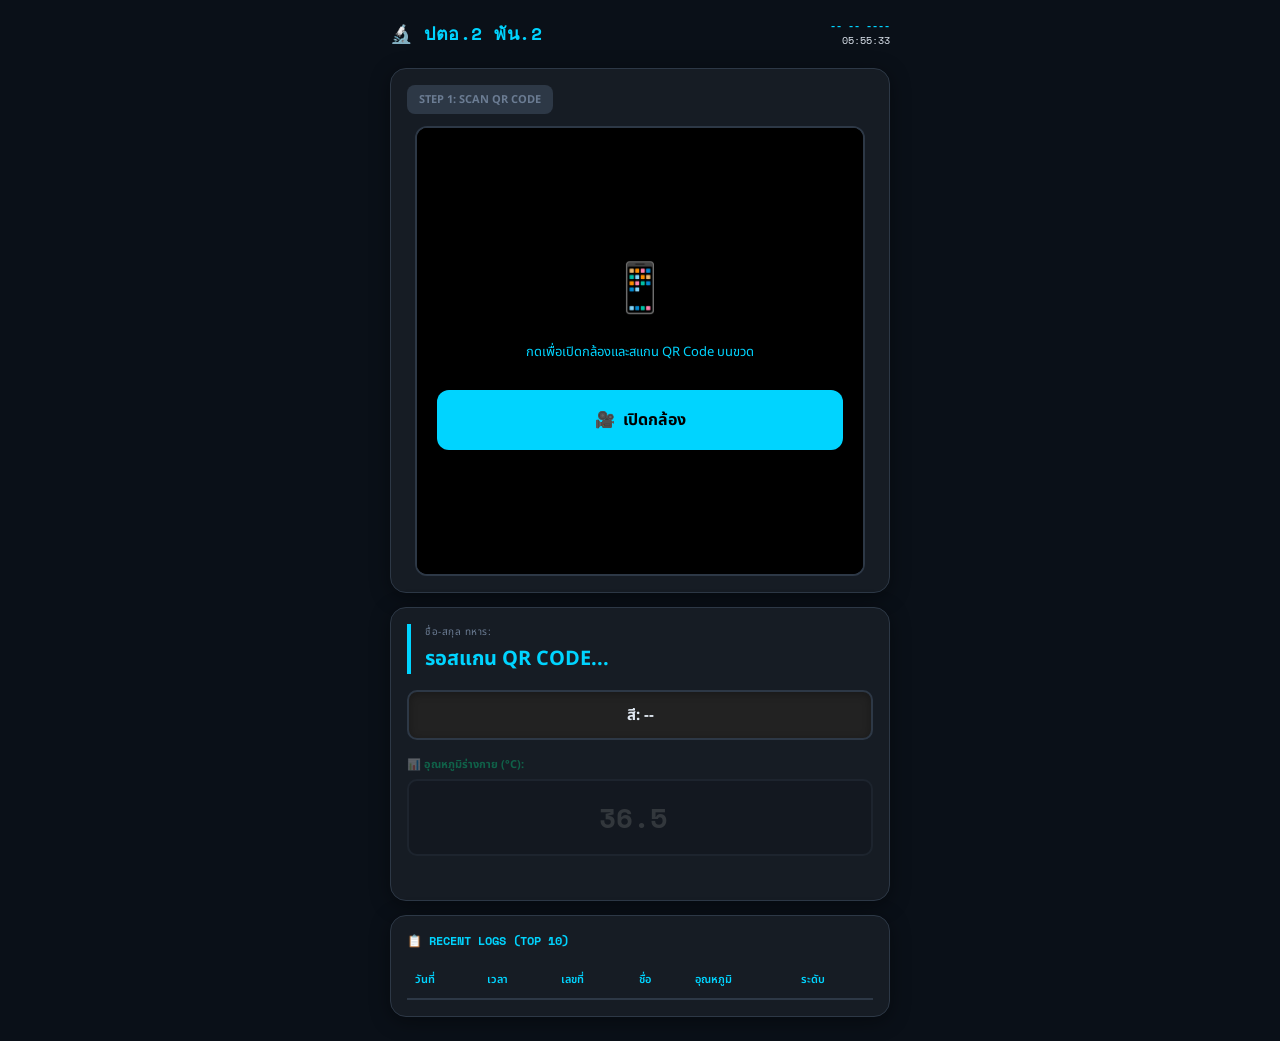
==== commit fea6de99: "Add files via upload" ====
--- a/index.html
+++ b/index.html
@@ -412,9 +412,15 @@
 </div>
 
 <script>
-// ================= CONFIG & STATE =================
+// ================= CONFIG =================
 const CONFIG_SHEET_URL = 'https://script.google.com/macros/s/AKfycbyfujc5A_qjCti6nH_AILuOJbPW7oIpAhC3zNeOXVpl01Jn0RL5X2T5a8tyXunmTtoj/exec'; 
 
+// ================= DOM =================
+const video = document.getElementById("video");
+const canvasElement = document.getElementById("canvas");
+const canvas = canvasElement.getContext("2d", { alpha: false, willReadFrequently: true });
+
+// ================= DATA =================
 const LEVELS = [
   { lv: 0, name: "ใส", color: "#ffffff", textColor: "#000" },
   { lv: 1, name: "เหลืองจาง", color: "#FEEFC6", textColor: "#000" },
@@ -423,88 +429,125 @@
   { lv: 4, name: "น้ำตาล/อันตราย", color: "#795548", textColor: "#fff" }
 ];
 
+// ================= STATE =================
 let state = "IDLE";
-let currentName = "", currentBuble = "", currentNumber = "";
+let currentName = "";
+let currentBuble = "";
 let currentLV = 0;
 let historyData = JSON.parse(localStorage.getItem('urine_history_v2') || '[]');
 let cameraStream = null;
 let scanInterval = null;
 
-// สำหรับระบบ Smoothing & Calibration
-let colorBuffer = []; 
-const BUFFER_SIZE = 15; // จำนวนเฟรมที่ใช้หาค่าเฉลี่ย (ประมาณ 0.5-1 วินาที)
-
-const video = document.getElementById("video");
-const canvasElement = document.getElementById("canvas");
-const ctx = canvasElement.getContext("2d", { alpha: false, willReadFrequently: true });
-
 // ================= INIT =================
 document.addEventListener('DOMContentLoaded', () => {
   renderHistory();
   startClock();
-  autoStartCamera();
+  autoStartCamera(); // 🔥 เปิดกล้องอัตโนมัติ
 });
 
+// ================= AUTO CAMERA =================
 async function autoStartCamera() {
   try {
     const devices = await navigator.mediaDevices.enumerateDevices();
-    if (devices.some(d => d.kind === 'videoinput')) await initCamera();
-  } catch (e) { console.log("Auto camera blocked"); }
-}
-
+    const hasCamera = devices.some(d => d.kind === 'videoinput');
+    if (!hasCamera) return;
+
+    await initCamera(); // 👉 เปิดเลย
+  } catch (e) {
+    console.log("Auto camera blocked:", e);
+  }
+}
+
+// ================= CAMERA =================
 async function initCamera() {
   try {
     const constraints = {
       video: {
         facingMode: "environment",
-        width: { ideal: 1280 }, // iPhone 13+ ชอบความละเอียดสูง
+        width: { ideal: 720 },
         height: { ideal: 720 }
       }
     };
+
     cameraStream = await navigator.mediaDevices.getUserMedia(constraints);
     video.srcObject = cameraStream;
     await video.play();
+
     document.getElementById("instructionOverlay").style.display = "none";
+
     state = "SCAN_QR";
     updateStepTag("STEP 1: SCAN QR CODE", true);
+
+    canvasElement.style.display = "none";
+
     scanInterval = setInterval(scanQRCode, 400);
     requestAnimationFrame(loop);
-  } catch(e) { showError("เปิดกล้องไม่ได้: " + e.message); }
-}
-
-// ================= QR SCANNER =================
+
+  } catch(e) { 
+    showError("เปิดกล้องไม่ได้: " + e.message);
+  }
+}
+
+// ================= QR =================
 function scanQRCode() {
   if (state !== "SCAN_QR" || video.readyState !== video.HAVE_ENOUGH_DATA) return;
-  const size = 400;
-  canvasElement.width = size; canvasElement.height = size;
-  ctx.drawImage(video, (video.videoWidth-size)/2, (video.videoHeight-size)/2, size, size, 0, 0, size, size);
-  const code = jsQR(ctx.getImageData(0, 0, size, size).data, size, size);
+
+  const scanSize = 300;
+  canvasElement.width = scanSize;
+  canvasElement.height = scanSize;
+
+  const sx = (video.videoWidth - scanSize) / 2;
+  const sy = (video.videoHeight - scanSize) / 2;
+
+  canvas.drawImage(video, sx, sy, scanSize, scanSize, 0, 0, scanSize, scanSize);
+
+  const imageData = canvas.getImageData(0, 0, scanSize, scanSize);
+  const code = jsQR(imageData.data, imageData.width, imageData.height);
+
   if (code) handleQRCodeDetected(code.data);
 }
 
 function handleQRCodeDetected(qrData) {
   try {
     const url = new URL(qrData);
+    console.log("QR RAW:", qrData);
+
     currentNumber = url.searchParams.get('Number') || "-";
     currentName = url.searchParams.get('name') || "Unknown";
     currentBuble = url.searchParams.get('Buble') || "-";
+
+    console.log("Number =", url.searchParams.get('Number'));
+    console.log("name =", url.searchParams.get('name'));
+    console.log("Buble =", url.searchParams.get('Buble'));
+
     document.getElementById("displayUserName").innerHTML =`เลขที่: ${currentNumber}<br>ชื่อ: ${currentName}<br>Bubble: ${currentBuble}`;
+
     clearInterval(scanInterval);
+
     state = "SNAP_BOTTLE";
+
+    canvasElement.style.display = "block";
+
+    updateStepTag("STEP 2: SNAP BOTTLE", true);
+
     document.getElementById("btnSnap").style.display = "flex";
     document.getElementById("btnReset").style.display = "flex";
     document.getElementById("bottleGuide").classList.add("show");
-    updateStepTag("STEP 2: SNAP BOTTLE", true);
-  } catch { showError("QR ไม่ถูกต้อง"); }
-}
-
-// ================= COLOR ANALYZER (IPHONE 13+ OPTIMIZED) =================
+
+  } catch {
+    showError("QR ไม่ถูกต้อง");
+  }
+}
+
+// ================= LOOP =================
 function loop() {
   if (state === "COMPLETED") return;
+
   if (state === "SNAP_BOTTLE" && video.readyState === video.HAVE_ENOUGH_DATA) {
     canvasElement.width = video.videoWidth;
     canvasElement.height = video.videoHeight;
-    ctx.drawImage(video, 0, 0);
+
+    canvas.drawImage(video, 0, 0);
 
     const centerX = canvasElement.width / 2;
     const centerY = canvasElement.height / 2;
@@ -604,23 +647,32 @@
   box.style.color = brightness > 150 ? "#000" : "#fff";
 }
 
-// ================= APP ACTIONS =================
+// ================= SNAP =================
 function takePhoto() {
-  document.getElementById("photoSnapshot").src = canvasElement.toDataURL('image/jpeg', 0.8);
+  document.getElementById("photoSnapshot").src =
+    canvasElement.toDataURL('image/jpeg',0.8);
+
   document.getElementById("vFrame").style.display="none";
   document.getElementById("photoWrap").classList.add("show");
-  if(cameraStream) cameraStream.getTracks().forEach(t=>t.stop());
+
+  if(cameraStream){
+    cameraStream.getTracks().forEach(t=>t.stop());
+  }
+
   state="COMPLETED";
   updateStepTag("STEP 3: INPUT TEMP", true);
+
   document.getElementById("tempArea").classList.add("active");
   document.getElementById("btnSave").style.display="flex";
 }
 
+// ================= SAVE =================
 async function confirmSave() {
   const temp = document.getElementById('bodyTemp').value;
   if(!temp) return showError("กรอกอุณหภูมิ");
+  const now = new Date();
   const record = {
-    date: new Date().toLocaleDateString('th-TH'),
+    date: now.toLocaleDateString('th-TH'),
     Number: currentNumber,
     name: currentName,
     buble: currentBuble,
@@ -629,40 +681,80 @@
     status: LEVELS[currentLV].name,
     time: new Date().toLocaleTimeString('th-TH')
   };
+
   historyData.unshift(record);
   localStorage.setItem('urine_history_v2', JSON.stringify(historyData.slice(0,20)));
   renderHistory();
-  document.getElementById("syncStatus").textContent="⏳ กำลังบันทึก...";
+
   try {
-    await fetch(CONFIG_SHEET_URL,{method:"POST", mode:"no-cors", body:JSON.stringify(record)});
+    await fetch(CONFIG_SHEET_URL,{
+      method:"POST",
+      mode:"no-cors",
+      body:JSON.stringify(record)
+    });
+
     document.getElementById("syncStatus").textContent="✅ สำเร็จ";
-    setTimeout(resetApp, 1200);
-  } catch { showError("ส่งข้อมูลไม่สำเร็จ"); }
-}
-
+
+    setTimeout(resetApp,1200); // 🔥 ไม่ reload
+
+  } catch {
+    showError("ส่งข้อมูลไม่สำเร็จ");
+  }
+}
+
+// ================= RESET (สำคัญสุด) =================
 function resetApp() {
-  location.reload(); // เคลียร์ RAM กล้อง iPhone ได้ดีที่สุด
-}
-
+  state="IDLE";
+
+  document.getElementById("photoWrap").classList.remove("show");
+  document.getElementById("vFrame").style.display="block";
+  document.getElementById("btnSnap").style.display = "none";
+  document.getElementById("btnSave").style.display="none";
+  document.getElementById("btnReset").style.display="none";
+  document.getElementById("tempArea").classList.remove("active");
+
+  document.getElementById("bodyTemp").value="";
+  document.getElementById("displayUserName").textContent="รอสแกน QR CODE...";
+  document.getElementById("colorResult").innerHTML="สี: --";
+
+  document.getElementById("bottleGuide").classList.remove("show");
+
+  updateStepTag("STEP 1: SCAN QR CODE", true);
+
+  initCamera(); // 🔥 กลับไปสแกนต่อทันที
+}
+
+// ================= UI =================
 function renderHistory(){
   const body=document.getElementById("historyBody");
-  body.innerHTML=historyData.map(r=>`<tr><td>${r.date}</td><td>${r.time}</td><td>${r.Number}</td><td>${r.name}</td><td>${r.temp}°</td><td>LV.${r.level}</td></tr>`).join('');
+  body.innerHTML=historyData.map(r=>`
+    <tr>
+      <td>${r.date}</td>
+      <td>${r.time}</td>
+      <td>${r.Number}</td>
+      <td>${r.name}</td>
+      <td>${r.temp}°</td>
+      <td>LV.${r.level}</td>
+    </tr>
+  `).join('');
 }
 
 function updateStepTag(t,a){
   const el=document.getElementById('stepTag');
-  el.textContent=t; el.classList.toggle('active',a);
+  el.textContent=t;
+  el.classList.toggle('active',a);
 }
 
 function showError(m){
   const el=document.getElementById('errorMessage');
-  el.textContent=m; el.classList.add('show');
+  el.textContent=m;
+  el.classList.add('show');
 }
 
 function startClock(){
   setInterval(()=>{
-    document.getElementById('clock').textContent=new Date().toLocaleTimeString('th-TH');
-    document.getElementById('currentDate').textContent=new Date().toLocaleDateString('th-TH');
+    document.getElementById('clock').textContent=
+      new Date().toLocaleTimeString('th-TH');
   },1000);
 }
 </script>
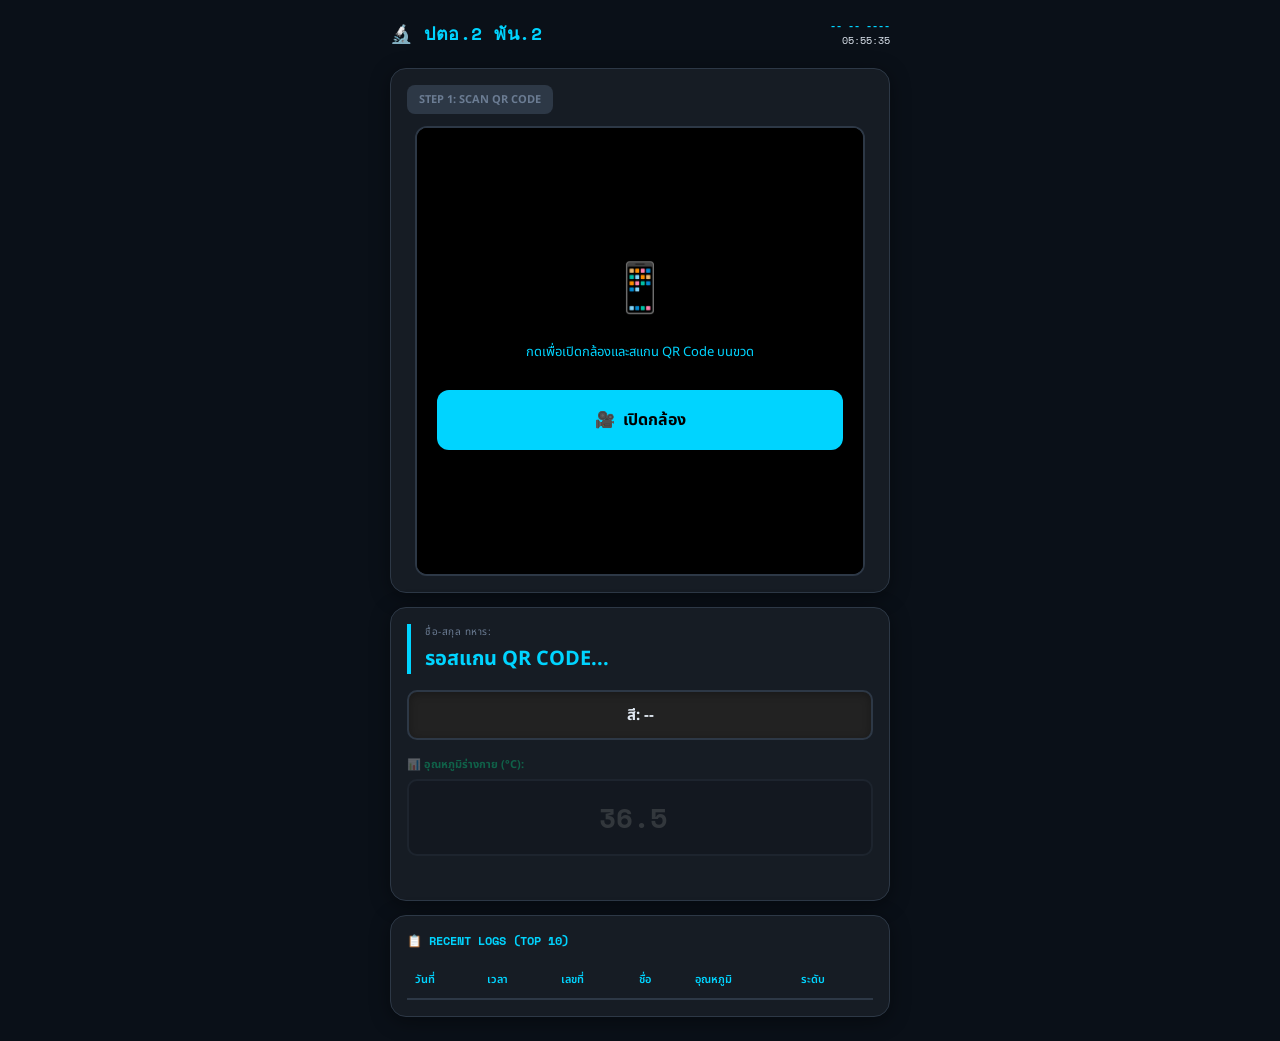
==== commit f842b46c: "Add files via upload" ====
--- a/index.html
+++ b/index.html
@@ -549,102 +549,90 @@
 
     canvas.drawImage(video, 0, 0);
 
-    const centerX = canvasElement.width / 2;
-    const centerY = canvasElement.height / 2;
-
-    // 1. Sampling สีปัสสาวะ (Target) - ขยายเป็น 25x25
-    const targetRGB = getAvgRGB(centerX, centerY, 25);
-    
-    // 2. Sampling สีพื้นหลัง (White Reference) - อ่านที่มุมขวาบนของขวด
-    // เพื่อเอามาแก้ปัญหา iPhone ปรับ White Balance อัตโนมัติ
-    const refRGB = getAvgRGB(centerX + 80, centerY - 120, 15);
-
-    // 3. Normalization: ชดเชยค่าแสงจากพื้นหลังขาว
-    const normalizedRGB = [
-      Math.min(255, (targetRGB[0] / Math.max(refRGB[0], 1)) * 255),
-      Math.min(255, (targetRGB[1] / Math.max(refRGB[1], 1)) * 255),
-      Math.min(255, (targetRGB[2] / Math.max(refRGB[2], 1)) * 255)
-    ];
-
-    // 4. Smoothing: ใช้ Buffer เพื่อให้ค่านิ่ง
-    colorBuffer.push({rgb: normalizedRGB, ref: refRGB});
-    if (colorBuffer.length > BUFFER_SIZE) colorBuffer.shift();
-
-    const smoothed = colorBuffer.reduce((acc, curr) => [acc[0]+curr.rgb[0], acc[1]+curr.rgb[1], acc[2]+curr.rgb[2]], [0,0,0])
-                                .map(v => v / colorBuffer.length);
-    const avgRef = colorBuffer.reduce((acc, curr) => [acc[0]+curr.ref[0], acc[1]+curr.ref[1], acc[2]+curr.ref[2]], [0,0,0])
-                                .map(v => v / colorBuffer.length);
-
-    updateColorIndicator(smoothed, avgRef);
-  }
+    const imgData = canvas.getImageData(
+      canvasElement.width/2 - 7,
+      canvasElement.height/2 - 7,
+      15,
+      15
+    ).data;
+
+    let r=0,g=0,b=0;
+    for(let i=0;i<imgData.length;i+=4){
+      r+=imgData[i];
+      g+=imgData[i+1];
+      b+=imgData[i+2];
+    }
+
+    const px = imgData.length/4;
+    updateColorIndicator([r/px,g/px,b/px]);
+  }
+
   requestAnimationFrame(loop);
 }
 
-function getAvgRGB(x, y, size) {
-  const data = ctx.getImageData(x - size/2, y - size/2, size, size).data;
-  let r=0, g=0, b=0;
-  for(let i=0; i<data.length; i+=4) { r+=data[i]; g+=data[i+1]; b+=data[i+2]; }
-  const n = data.length/4;
-  return [r/n, g/n, b/n];
-}
-
-function updateColorIndicator(rgb, refRGB) {
-  const [r, g, b] = rgb;
-  const brightness = (0.299 * r + 0.587 * g + 0.114 * b);
-  const refBrightness = (0.299 * refRGB[0] + 0.587 * refRGB[1] + 0.114 * refRGB[2]);
-
-  // RGB to HSV
+// ================= COLOR =================
+function updateColorIndicator([r,g,b]) {
+  const brightness = (r+g+b)/3;
+
+  // 👉 หาความใส
+  const colorDiff = Math.max(r,g,b) - Math.min(r,g,b);
+
+  // 👉 แปลง RGB -> HSV
   const r1 = r/255, g1 = g/255, b1 = b/255;
-  const max = Math.max(r1, g1, b1), min = Math.min(r1, g1, b1), d = max - min;
-  let h = 0, s = max === 0 ? 0 : d / max;
-  if (d !== 0) {
-    if (max === r1) h = 60 * (((g1 - b1) / d) % 6);
-    else if (max === g1) h = 60 * ((b1 - r1) / d + 2);
-    else h = 60 * ((r1 - g1) / d + 4);
-  }
+  const max = Math.max(r1,g1,b1);
+  const min = Math.min(r1,g1,b1);
+  const delta = max - min;
+
+  let h = 0, s = 0, v = max;
+
+  if (delta !== 0) {
+    s = delta / max;
+
+    if (max === r1) {
+      h = 60 * (((g1 - b1) / delta) % 6);
+    } else if (max === g1) {
+      h = 60 * ((b1 - r1) / delta + 2);
+    } else {
+      h = 60 * ((r1 - g1) / delta + 4);
+    }
+  }
+
   if (h < 0) h += 360;
 
-  // --- DYNAMIC LOGIC (จูนสำหรับ iPhone 13+) ---
-  let lv = 1;
-  let s_threshold = (brightness > 200) ? 0.15 : 0.22; // ถ้าแสงจ้า ลดเกณฑ์ Saturation ลง
-
-  if (s < 0.12 && brightness > 200) {
-    lv = 0; // ใส
-  } else if (h >= 10 && h < 42) { // โซนส้ม/น้ำตาล
-    lv = (s > s_threshold * 2.5) ? 4 : 3;
-  } else if (h >= 42 && h <= 72) { // โซนเหลือง
-    lv = (s > s_threshold) ? 2 : 1;
-  } else {
-    lv = (brightness > 180) ? 1 : 2;
-  }
-
-  currentLV = lv;
-  renderColorUI(r, g, b, h, s, brightness, refBrightness);
-}
-
-function renderColorUI(r, g, b, h, s, brightness, refBrightness) {
+  // ================= LEVEL LOGIC =================
+
+ // --- ส่วนการคำนวณ H, S, L หรือ Hue/Saturation ต้องคำนวณมาก่อนหน้านี้นะครับ ---
+
+  if (brightness > 200 && colorDiff < 15 && s < 0.1) {
+    currentLV = 0; // ใส (ใสเหมือนน้ำเปล่า)
+  }
+  else if (h >= 10 && h < 38 && s >= 0.40) {
+    currentLV = 4; // เข้ม/น้ำตาล (เช็คค่าวิกฤตก่อน)
+  }
+  else if (h >= 25 && h < 40 && s >= 0.35) {
+    currentLV = 3; // ส้ม (ขาดน้ำ)
+  }
+  else if (h >= 38 && h <= 68 && s >= 0.18) { 
+    // จูน LV.2 ให้ครอบคลุมมากขึ้น 
+    // โดยเช็คว่าถ้า Saturation เกิน 0.18 (เริ่มมีสี) แต่ยังอยู่ในโซนสีเหลือง ให้เป็น LV.2
+    currentLV = 2; // เหลือง
+  }
+  else if (s < 0.18 && brightness > 160) {
+    // ถ้าสีจางกว่า 0.18 ลงไป (จืดเกือบขาว) ให้ตกมาอยู่ที่ LV.1
+    currentLV = 1; // เหลืองจาง
+  }
+  else {
+    // กรณีอื่นๆ ที่หลุดรอดมา ให้ Default ไว้ที่ค่าใดค่าหนึ่ง (แนะนำ LV.1 หรือ 2 ตามหน้างาน)
+    currentLV = 1; 
+  }
+
+  // ================= UI =================
   const lv = LEVELS[currentLV];
   const box = document.getElementById("colorResult");
-  const stepTag = document.getElementById("stepTag");
-  
-  // แจ้งเตือนสภาพแสงผ่าน StepTag
-  if (refBrightness < 140) {
-    stepTag.innerHTML = "⚠️ มืดเกินไป - หันเข้าหาแสงหรือผนังขาว";
-    stepTag.style.background = "var(--danger)";
-  } else if (refBrightness > 245) {
-    stepTag.innerHTML = "⚠️ แสงจ้าไป - ลดความจ้าของไฟ";
-    stepTag.style.background = "var(--danger)";
-  } else {
-    stepTag.innerHTML = "STEP 2: วางขวดให้ตรงกรอบ";
-    stepTag.style.background = "var(--accent)";
-  }
 
   box.style.background = `rgb(${r},${g},${b})`;
-  box.innerHTML = `
-    <div style="font-size: 18px; letter-spacing:1px;">LV.${currentLV} - ${lv.name}</div>
-    <div style="font-size: 10px; opacity: 0.7;">H:${Math.round(h)}° S:${(s*100).toFixed(0)}% B:${Math.round(brightness)}</div>
-  `;
-  box.style.color = brightness > 150 ? "#000" : "#fff";
+  box.innerHTML = `LV.${currentLV} - ${lv.name}`;
+  box.style.color = brightness>150?"#000":"#fff";
 }
 
 // ================= SNAP =================
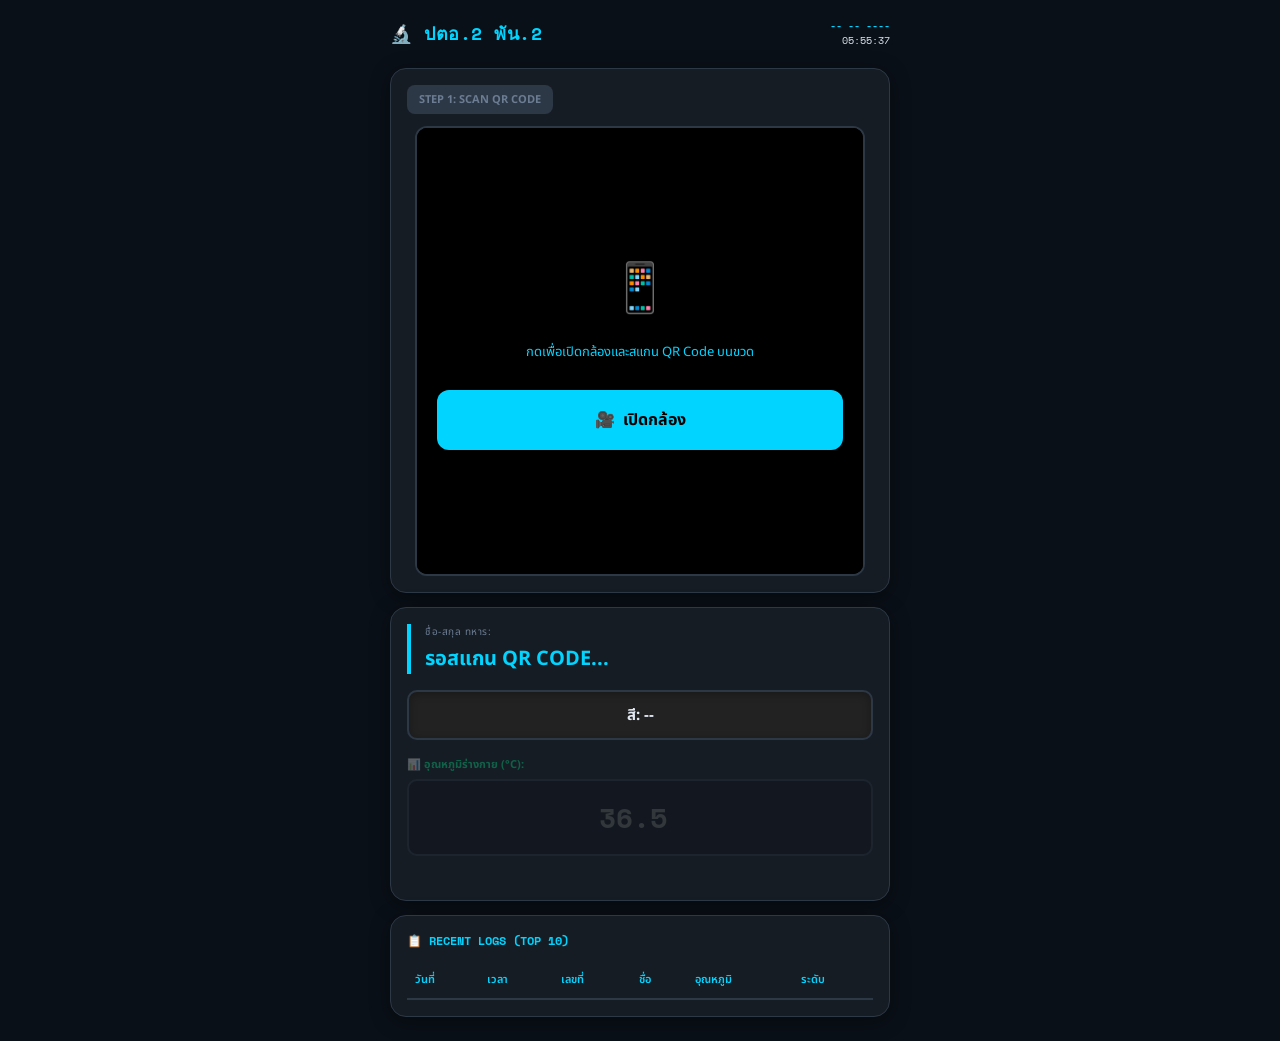
==== commit 09367d58: "Add files via upload" ====
--- a/index.html
+++ b/index.html
@@ -570,71 +570,72 @@
   requestAnimationFrame(loop);
 }
 
+function getAvgRGB(x, y, size) {
+  const data = ctx.getImageData(x - size/2, y - size/2, size, size).data;
+  let r=0, g=0, b=0;
+  for(let i=0; i<data.length; i+=4) { r+=data[i]; g+=data[i+1]; b+=data[i+2]; }
+  const n = data.length/4;
+  return [r/n, g/n, b/n];
+}
 // ================= COLOR =================
-function updateColorIndicator([r,g,b]) {
-  const brightness = (r+g+b)/3;
-
-  // 👉 หาความใส
-  const colorDiff = Math.max(r,g,b) - Math.min(r,g,b);
-
-  // 👉 แปลง RGB -> HSV
+function updateColorIndicator(rgb, refRGB) {
+  const [r, g, b] = rgb;
+  const brightness = (0.299 * r + 0.587 * g + 0.114 * b);
+  const refBrightness = (0.299 * refRGB[0] + 0.587 * refRGB[1] + 0.114 * refRGB[2]);
+
+  // RGB to HSV
   const r1 = r/255, g1 = g/255, b1 = b/255;
-  const max = Math.max(r1,g1,b1);
-  const min = Math.min(r1,g1,b1);
-  const delta = max - min;
-
-  let h = 0, s = 0, v = max;
-
-  if (delta !== 0) {
-    s = delta / max;
-
-    if (max === r1) {
-      h = 60 * (((g1 - b1) / delta) % 6);
-    } else if (max === g1) {
-      h = 60 * ((b1 - r1) / delta + 2);
-    } else {
-      h = 60 * ((r1 - g1) / delta + 4);
-    }
-  }
-
+  const max = Math.max(r1, g1, b1), min = Math.min(r1, g1, b1), d = max - min;
+  let h = 0, s = max === 0 ? 0 : d / max;
+  if (d !== 0) {
+    if (max === r1) h = 60 * (((g1 - b1) / d) % 6);
+    else if (max === g1) h = 60 * ((b1 - r1) / d + 2);
+    else h = 60 * ((r1 - g1) / d + 4);
+  }
   if (h < 0) h += 360;
 
-  // ================= LEVEL LOGIC =================
-
- // --- ส่วนการคำนวณ H, S, L หรือ Hue/Saturation ต้องคำนวณมาก่อนหน้านี้นะครับ ---
-
-  if (brightness > 200 && colorDiff < 15 && s < 0.1) {
-    currentLV = 0; // ใส (ใสเหมือนน้ำเปล่า)
-  }
-  else if (h >= 10 && h < 38 && s >= 0.40) {
-    currentLV = 4; // เข้ม/น้ำตาล (เช็คค่าวิกฤตก่อน)
-  }
-  else if (h >= 25 && h < 40 && s >= 0.35) {
-    currentLV = 3; // ส้ม (ขาดน้ำ)
-  }
-  else if (h >= 38 && h <= 68 && s >= 0.18) { 
-    // จูน LV.2 ให้ครอบคลุมมากขึ้น 
-    // โดยเช็คว่าถ้า Saturation เกิน 0.18 (เริ่มมีสี) แต่ยังอยู่ในโซนสีเหลือง ให้เป็น LV.2
-    currentLV = 2; // เหลือง
-  }
-  else if (s < 0.18 && brightness > 160) {
-    // ถ้าสีจางกว่า 0.18 ลงไป (จืดเกือบขาว) ให้ตกมาอยู่ที่ LV.1
-    currentLV = 1; // เหลืองจาง
-  }
-  else {
-    // กรณีอื่นๆ ที่หลุดรอดมา ให้ Default ไว้ที่ค่าใดค่าหนึ่ง (แนะนำ LV.1 หรือ 2 ตามหน้างาน)
-    currentLV = 1; 
-  }
-
-  // ================= UI =================
+  // --- DYNAMIC LOGIC (จูนสำหรับ iPhone 13+) ---
+  let lv = 1;
+  let s_threshold = (brightness > 200) ? 0.15 : 0.22; // ถ้าแสงจ้า ลดเกณฑ์ Saturation ลง
+
+  if (s < 0.12 && brightness > 200) {
+    lv = 0; // ใส
+  } else if (h >= 10 && h < 42) { // โซนส้ม/น้ำตาล
+    lv = (s > s_threshold * 2.5) ? 4 : 3;
+  } else if (h >= 42 && h <= 72) { // โซนเหลือง
+    lv = (s > s_threshold) ? 2 : 1;
+  } else {
+    lv = (brightness > 180) ? 1 : 2;
+  }
+
+  currentLV = lv;
+  renderColorUI(r, g, b, h, s, brightness, refBrightness);
+}
+
+function renderColorUI(r, g, b, h, s, brightness, refBrightness) {
   const lv = LEVELS[currentLV];
   const box = document.getElementById("colorResult");
+  const stepTag = document.getElementById("stepTag");
+  
+  // แจ้งเตือนสภาพแสงผ่าน StepTag
+  if (refBrightness < 140) {
+    stepTag.innerHTML = "⚠️ มืดเกินไป - หันเข้าหาแสงหรือผนังขาว";
+    stepTag.style.background = "var(--danger)";
+  } else if (refBrightness > 245) {
+    stepTag.innerHTML = "⚠️ แสงจ้าไป - ลดความจ้าของไฟ";
+    stepTag.style.background = "var(--danger)";
+  } else {
+    stepTag.innerHTML = "STEP 2: วางขวดให้ตรงกรอบ";
+    stepTag.style.background = "var(--accent)";
+  }
 
   box.style.background = `rgb(${r},${g},${b})`;
-  box.innerHTML = `LV.${currentLV} - ${lv.name}`;
-  box.style.color = brightness>150?"#000":"#fff";
-}
-
+  box.innerHTML = `
+    <div style="font-size: 18px; letter-spacing:1px;">LV.${currentLV} - ${lv.name}</div>
+    <div style="font-size: 10px; opacity: 0.7;">H:${Math.round(h)}° S:${(s*100).toFixed(0)}% B:${Math.round(brightness)}</div>
+  `;
+  box.style.color = brightness > 150 ? "#000" : "#fff";
+}
 // ================= SNAP =================
 function takePhoto() {
   document.getElementById("photoSnapshot").src =
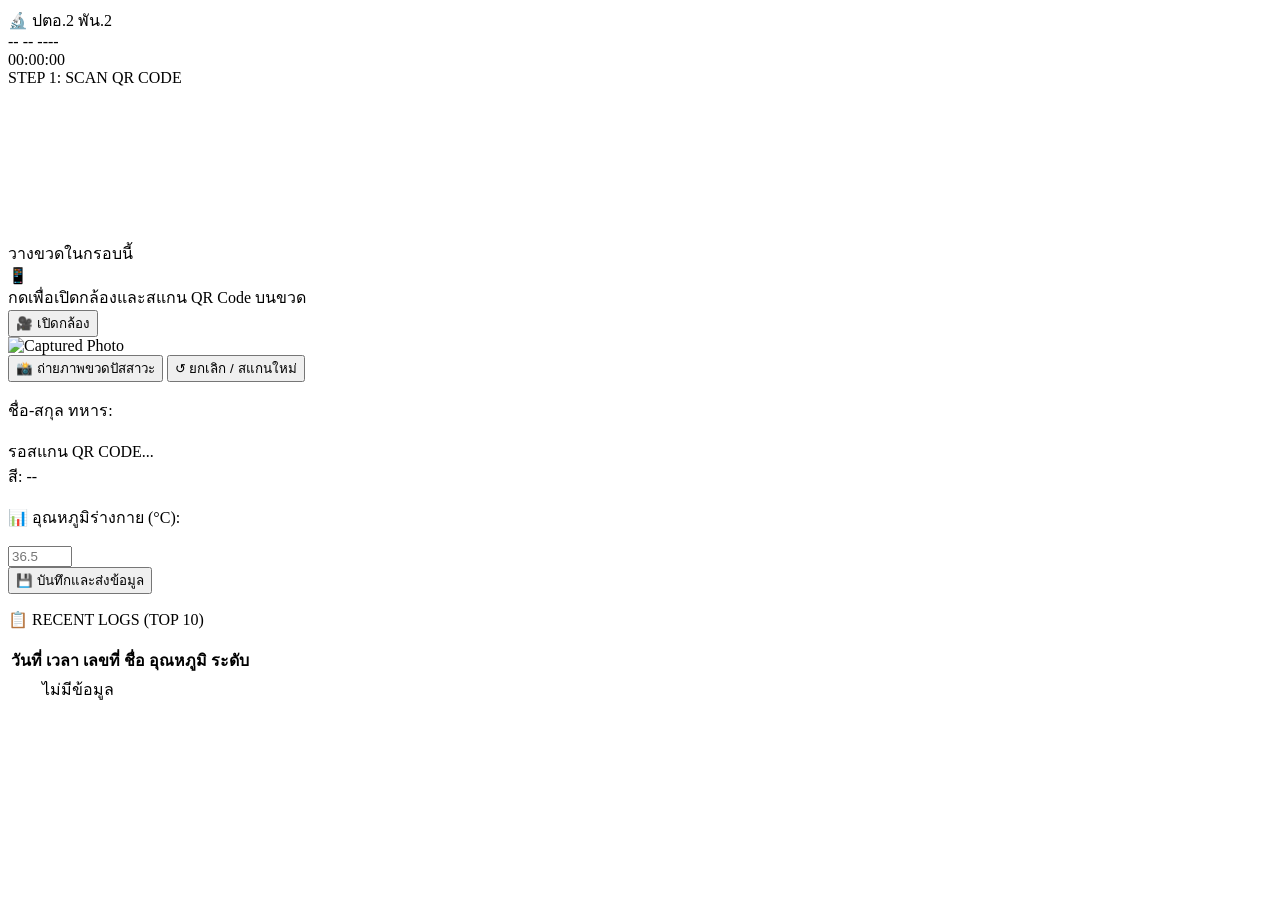
==== commit 6ffffb9a: "Add files via upload" ====
--- a/index.html
+++ b/index.html
@@ -8,321 +8,7 @@
 <title>UrineScan Pro — ปตอ.2 พัน.2</title>
 <link href="https://fonts.googleapis.com/css2?family=Space+Mono:wght@400;700&family=Noto+Sans+Thai:wght@300;400;600;700&display=swap" rel="stylesheet">
 <script src="https://cdn.jsdelivr.net/npm/jsqr@1.4.0/dist/jsQR.min.js"></script>
-
-<style>
-  :root {
-    --bg: #0a1018; --surface: #161c24; --border: #2d3846;
-    --accent: #00d4ff; --accent2: #00ff9d; --text: #e2eaf4; --muted: #6b7c93; 
-    --warn: #ffcc00; --danger: #ff4444; --success: #00ff9d;
-  }
-  
-  * { 
-    box-sizing: border-box; margin: 0; padding: 0; 
-    -webkit-tap-highlight-color: transparent; 
-  }
-  
-  body { 
-    background: var(--bg); color: var(--text); 
-    font-family: 'Noto Sans Thai', sans-serif; 
-    padding: 10px; overflow-x: hidden; min-height: 100vh;
-  }
-  
-  .container { max-width: 500px; margin: 0 auto; }
-  
-  /* Header */
-  header { 
-    display: flex; justify-content: space-between; align-items: center; 
-    padding: 8px 0 15px; margin-bottom: 5px;
-  }
-  
-  .logo-text { 
-    font-family: 'Space Mono', monospace; font-size: 18px; 
-    color: var(--accent); font-weight: bold; letter-spacing: 0.5px;
-  }
-  
-  .header-time { text-align: right; font-family: 'Space Mono'; font-size: 10px; }
-  .current-date { color: var(--accent); font-weight: 600; }
-
-  /* Card */
-  .card { 
-    background: var(--surface); border: 1px solid var(--border); 
-    border-radius: 16px; padding: 16px; margin-bottom: 14px;
-    box-shadow: 0 4px 20px rgba(0,0,0,0.4);
-  }
-  
-  /* Camera Viewfinder - Optimized for Performance */
-  .viewfinder { 
-    position: relative; width: 100%; aspect-ratio: 1 / 1; 
-    background: #000; border-radius: 12px; overflow: hidden; 
-    border: 2px solid var(--border); margin: 0 auto;
-    max-width: 450px;
-  }
-
-  video {
-    position: absolute; top: 0; left: 0;
-    width: 100%; height: 100%; object-fit: cover;
-    z-index: 1; display: block;
-  }
-
-  /* Canvas - Hidden during QR scan, shown during color detection */
-  canvas { 
-    position: absolute; top: 0; left: 0; 
-    width: 100%; height: 100%; 
-    object-fit: cover; pointer-events: none;
-    z-index: 5; opacity: 1;
-  }
-
-  /* Photo Preview */
-  .photo-preview-wrap { 
-    width: 100%; aspect-ratio: 1 / 1; background: #000; 
-    border-radius: 12px; overflow: hidden; display: none; 
-    margin-bottom: 10px; border: 2px solid var(--border);
-  }
-  
-  .photo-preview-wrap.show { 
-    display: block; border-color: var(--accent2);
-    animation: pulseGlow 2s ease-in-out infinite;
-  }
-  
-  @keyframes pulseGlow {
-    0%, 100% { box-shadow: 0 0 10px var(--accent2); }
-    50% { box-shadow: 0 0 20px var(--accent2); }
-  }
-  
-  #photoSnapshot { width: 100%; height: 100%; object-fit: cover; }
-
-  /* Bottle Guide - Smaller for better accuracy */
-  .bottle-guide { 
-    position: absolute; top: 50%; left: 50%; 
-    transform: translate(-50%, -50%); 
-    width: 38%; height: 58%; 
-    border: 3px dashed var(--accent2); 
-    border-radius: 15px; pointer-events: none; 
-    display: none; z-index: 10;
-    animation: guideAnimation 1.5s ease-in-out infinite;
-  }
-  
-  @keyframes guideAnimation {
-    0%, 100% { opacity: 0.6; transform: translate(-50%, -50%) scale(1); }
-    50% { opacity: 1; transform: translate(-50%, -50%) scale(1.02); }
-  }
-  
-  .bottle-guide.show { display: block; }
-  
-  .guide-text {
-    position: absolute; top: -32px; left: 50%;
-    transform: translateX(-50%); background: var(--accent2);
-    color: #000; padding: 5px 12px; border-radius: 6px;
-    font-size: 11px; font-weight: bold; white-space: nowrap;
-  }
-
-  /* Center Aim - Color sampling indicator */
-  .center-aim {
-    position: absolute; top: 50%; left: 50%; 
-    transform: translate(-50%, -50%);
-    width: 20px; height: 20px; 
-    border: 2px solid rgba(255, 255, 255, 0.8);
-    border-radius: 50%; z-index: 11; display: none;
-    box-shadow: 0 0 10px rgba(0, 255, 157, 0.6);
-  }
-  
-  .center-aim::before {
-    content: ''; position: absolute;
-    top: 50%; left: 50%; transform: translate(-50%, -50%);
-    width: 4px; height: 4px; background: white;
-    border-radius: 50%;
-  }
-  
-  .bottle-guide.show + .center-aim { display: block; }
-
-  /* Status Tag */
-  .status-tag { 
-    display: inline-block; padding: 6px 12px; 
-    border-radius: 8px; font-size: 11px; font-weight: bold; 
-    margin-bottom: 12px; background: var(--border); color: var(--muted);
-    transition: all 0.3s ease;
-  }
-  
-  .status-tag.active { 
-    background: var(--accent); color: #000;
-    box-shadow: 0 0 15px rgba(0, 212, 255, 0.5);
-  }
-
-  /* Input Field */
-  .input-field { 
-    width: 100%; background: #0d1117; 
-    border: 2px solid var(--border); color: #fff; 
-    padding: 16px; border-radius: 10px; 
-    font-size: 28px; font-weight: bold; 
-    text-align: center; font-family: 'Space Mono';
-    -webkit-appearance: none; transition: border-color 0.3s ease;
-  }
-  
-  .input-field:focus {
-    outline: none; border-color: var(--accent);
-    box-shadow: 0 0 10px rgba(0, 212, 255, 0.3);
-  }
-
-  /* Buttons */
-  .btn { 
-    width: 100%; padding: 18px; border-radius: 12px; 
-    border: none; font-weight: bold; cursor: pointer; 
-    font-size: 16px; display: flex; align-items: center; 
-    justify-content: center; gap: 8px; margin-top: 8px;
-    transition: all 0.2s ease; font-family: 'Noto Sans Thai', sans-serif;
-  }
-  
-  .btn:active { transform: scale(0.98); }
-  .btn-primary { background: var(--accent); color: #000; }
-  .btn-snap { background: var(--warn); color: #000; display: none; }
-  .btn-save { 
-    background: linear-gradient(135deg, var(--accent2), #00cc7a);
-    color: #000; display: none; margin-top: 15px; font-size: 17px;
-  }
-  .btn-reset { background: #333; color: #fff; display: none; }
-  
-  .btn:disabled {
-    opacity: 0.5; cursor: not-allowed;
-  }
-
-  /* Info Display */
-  .info-section {
-    border-left: 4px solid var(--accent); 
-    padding-left: 14px; margin-bottom: 16px;
-  }
-  
-  .info-label {
-    font-size: 10px; color: var(--muted); 
-    text-transform: uppercase; letter-spacing: 0.5px; margin-bottom: 4px;
-  }
-  
-  .info-value {
-    font-size: 20px; color: var(--accent); font-weight: 700;
-  }
-
-  /* Color Result */
-  #colorResult {
-    height: 50px; border-radius: 10px; 
-    display: flex; align-items: center; justify-content: center; 
-    background: #222; border: 2px solid var(--border); 
-    font-weight: bold; font-size: 15px;
-    transition: all 0.3s ease;
-    box-shadow: inset 0 2px 8px rgba(0,0,0,0.3);
-  }
-
-  /* Temperature Area */
-  .temp-area {
-    margin-top: 16px; opacity: 0.3; pointer-events: none;
-    transition: opacity 0.3s ease;
-  }
-  
-  .temp-area.active { opacity: 1; pointer-events: all; }
-  
-  .temp-label {
-    font-size: 11px; font-weight: bold; 
-    color: var(--accent2); margin-bottom: 6px;
-  }
-
-  /* Sync Status */
-  .sync-status {
-    font-size: 11px; text-align: center; 
-    margin-top: 10px; color: var(--muted); 
-    font-family: 'Space Mono'; min-height: 18px;
-  }
-  
-  .sync-status.success { color: var(--success); }
-  .sync-status.error { color: var(--danger); }
-
-  /* History Table */
-  .history-section { overflow-x: auto; -webkit-overflow-scrolling: touch; }
-  .history-title {
-    font-size: 12px; font-weight: bold; 
-    color: var(--accent); margin-bottom: 12px;
-    font-family: 'Space Mono';
-  }
-  
-  table { 
-    width: 100%; border-collapse: collapse; 
-    font-size: 12px; min-width: 450px; 
-  }
-  
-  th { 
-    padding: 10px 8px; text-align: left; 
-    border-bottom: 2px solid var(--border);
-    color: var(--accent); font-weight: 600; 
-    font-size: 11px; text-transform: uppercase;
-  }
-  
-  td { 
-    padding: 12px 8px; text-align: left; 
-    border-bottom: 1px solid var(--border); 
-  }
-  
-  tbody tr { transition: background 0.2s ease; }
-  tbody tr:hover { background: rgba(0, 212, 255, 0.05); }
-  
-  .level-badge {
-    padding: 3px 8px; border-radius: 5px; 
-    font-weight: bold; font-size: 11px; display: inline-block;
-  }
-
-  /* Instruction Overlay */
-  #instructionOverlay { 
-    position: absolute; inset: 0; 
-    background: rgba(0,0,0,0.95); 
-    display: flex; flex-direction: column;
-    align-items: center; justify-content: center; 
-    z-index: 20; padding: 20px;
-  }
-  
-  .overlay-icon {
-    font-size: 48px; margin-bottom: 16px;
-    animation: bounce 1s ease-in-out infinite;
-  }
-  
-  @keyframes bounce {
-    0%, 100% { transform: translateY(0); }
-    50% { transform: translateY(-10px); }
-  }
-  
-  .overlay-text {
-    color: var(--accent); font-size: 13px;
-    margin-bottom: 20px; text-align: center; max-width: 250px;
-  }
-
-  /* Loading Spinner */
-  .spinner {
-    border: 3px solid var(--border);
-    border-top: 3px solid var(--accent);
-    border-radius: 50%; width: 24px; height: 24px;
-    animation: spin 1s linear infinite;
-    display: none; margin: 10px auto 0;
-  }
-  
-  @keyframes spin {
-    0% { transform: rotate(0deg); }
-    100% { transform: rotate(360deg); }
-  }
-
-  /* Error Message */
-  .error-message {
-    background: rgba(255, 68, 68, 0.1);
-    border: 1px solid var(--danger);
-    border-radius: 8px; padding: 12px;
-    margin-top: 10px; color: var(--danger);
-    font-size: 12px; display: none;
-  }
-  
-  .error-message.show { display: block; }
-
-  /* Responsive */
-  @media (max-width: 380px) {
-    .logo-text { font-size: 16px; }
-    .card { padding: 14px; }
-    .input-field { font-size: 24px; padding: 14px; }
-    .btn { padding: 16px; font-size: 15px; }
-  }
-</style>
+<link rel="stylesheet" href="style.css">
 </head>
 <body>
 
@@ -411,341 +97,6 @@
   </div>
 </div>
 
-<script>
-// ================= CONFIG =================
-const CONFIG_SHEET_URL = 'https://script.google.com/macros/s/AKfycbyfujc5A_qjCti6nH_AILuOJbPW7oIpAhC3zNeOXVpl01Jn0RL5X2T5a8tyXunmTtoj/exec'; 
-
-// ================= DOM =================
-const video = document.getElementById("video");
-const canvasElement = document.getElementById("canvas");
-const canvas = canvasElement.getContext("2d", { alpha: false, willReadFrequently: true });
-
-// ================= DATA =================
-const LEVELS = [
-  { lv: 0, name: "ใส", color: "#ffffff", textColor: "#000" },
-  { lv: 1, name: "เหลืองจาง", color: "#FEEFC6", textColor: "#000" },
-  { lv: 2, name: "เหลือง", color: "#FDD771", textColor: "#000" },
-  { lv: 3, name: "ส้ม/ขาดน้ำ", color: "#FFB300", textColor: "#000" },
-  { lv: 4, name: "น้ำตาล/อันตราย", color: "#795548", textColor: "#fff" }
-];
-
-// ================= STATE =================
-let state = "IDLE";
-let currentName = "";
-let currentBuble = "";
-let currentLV = 0;
-let historyData = JSON.parse(localStorage.getItem('urine_history_v2') || '[]');
-let cameraStream = null;
-let scanInterval = null;
-
-// ================= INIT =================
-document.addEventListener('DOMContentLoaded', () => {
-  renderHistory();
-  startClock();
-  autoStartCamera(); // 🔥 เปิดกล้องอัตโนมัติ
-});
-
-// ================= AUTO CAMERA =================
-async function autoStartCamera() {
-  try {
-    const devices = await navigator.mediaDevices.enumerateDevices();
-    const hasCamera = devices.some(d => d.kind === 'videoinput');
-    if (!hasCamera) return;
-
-    await initCamera(); // 👉 เปิดเลย
-  } catch (e) {
-    console.log("Auto camera blocked:", e);
-  }
-}
-
-// ================= CAMERA =================
-async function initCamera() {
-  try {
-    const constraints = {
-      video: {
-        facingMode: "environment",
-        width: { ideal: 720 },
-        height: { ideal: 720 }
-      }
-    };
-
-    cameraStream = await navigator.mediaDevices.getUserMedia(constraints);
-    video.srcObject = cameraStream;
-    await video.play();
-
-    document.getElementById("instructionOverlay").style.display = "none";
-
-    state = "SCAN_QR";
-    updateStepTag("STEP 1: SCAN QR CODE", true);
-
-    canvasElement.style.display = "none";
-
-    scanInterval = setInterval(scanQRCode, 400);
-    requestAnimationFrame(loop);
-
-  } catch(e) { 
-    showError("เปิดกล้องไม่ได้: " + e.message);
-  }
-}
-
-// ================= QR =================
-function scanQRCode() {
-  if (state !== "SCAN_QR" || video.readyState !== video.HAVE_ENOUGH_DATA) return;
-
-  const scanSize = 300;
-  canvasElement.width = scanSize;
-  canvasElement.height = scanSize;
-
-  const sx = (video.videoWidth - scanSize) / 2;
-  const sy = (video.videoHeight - scanSize) / 2;
-
-  canvas.drawImage(video, sx, sy, scanSize, scanSize, 0, 0, scanSize, scanSize);
-
-  const imageData = canvas.getImageData(0, 0, scanSize, scanSize);
-  const code = jsQR(imageData.data, imageData.width, imageData.height);
-
-  if (code) handleQRCodeDetected(code.data);
-}
-
-function handleQRCodeDetected(qrData) {
-  try {
-    const url = new URL(qrData);
-    console.log("QR RAW:", qrData);
-
-    currentNumber = url.searchParams.get('Number') || "-";
-    currentName = url.searchParams.get('name') || "Unknown";
-    currentBuble = url.searchParams.get('Buble') || "-";
-
-    console.log("Number =", url.searchParams.get('Number'));
-    console.log("name =", url.searchParams.get('name'));
-    console.log("Buble =", url.searchParams.get('Buble'));
-
-    document.getElementById("displayUserName").innerHTML =`เลขที่: ${currentNumber}<br>ชื่อ: ${currentName}<br>Bubble: ${currentBuble}`;
-
-    clearInterval(scanInterval);
-
-    state = "SNAP_BOTTLE";
-
-    canvasElement.style.display = "block";
-
-    updateStepTag("STEP 2: SNAP BOTTLE", true);
-
-    document.getElementById("btnSnap").style.display = "flex";
-    document.getElementById("btnReset").style.display = "flex";
-    document.getElementById("bottleGuide").classList.add("show");
-
-  } catch {
-    showError("QR ไม่ถูกต้อง");
-  }
-}
-
-// ================= LOOP =================
-function loop() {
-  if (state === "COMPLETED") return;
-
-  if (state === "SNAP_BOTTLE" && video.readyState === video.HAVE_ENOUGH_DATA) {
-    canvasElement.width = video.videoWidth;
-    canvasElement.height = video.videoHeight;
-
-    canvas.drawImage(video, 0, 0);
-
-    const imgData = canvas.getImageData(
-      canvasElement.width/2 - 7,
-      canvasElement.height/2 - 7,
-      15,
-      15
-    ).data;
-
-    let r=0,g=0,b=0;
-    for(let i=0;i<imgData.length;i+=4){
-      r+=imgData[i];
-      g+=imgData[i+1];
-      b+=imgData[i+2];
-    }
-
-    const px = imgData.length/4;
-    updateColorIndicator([r/px,g/px,b/px]);
-  }
-
-  requestAnimationFrame(loop);
-}
-
-function getAvgRGB(x, y, size) {
-  const data = ctx.getImageData(x - size/2, y - size/2, size, size).data;
-  let r=0, g=0, b=0;
-  for(let i=0; i<data.length; i+=4) { r+=data[i]; g+=data[i+1]; b+=data[i+2]; }
-  const n = data.length/4;
-  return [r/n, g/n, b/n];
-}
-// ================= COLOR =================
-function updateColorIndicator(rgb, refRGB) {
-  const [r, g, b] = rgb;
-  const brightness = (0.299 * r + 0.587 * g + 0.114 * b);
-  const refBrightness = (0.299 * refRGB[0] + 0.587 * refRGB[1] + 0.114 * refRGB[2]);
-
-  // RGB to HSV
-  const r1 = r/255, g1 = g/255, b1 = b/255;
-  const max = Math.max(r1, g1, b1), min = Math.min(r1, g1, b1), d = max - min;
-  let h = 0, s = max === 0 ? 0 : d / max;
-  if (d !== 0) {
-    if (max === r1) h = 60 * (((g1 - b1) / d) % 6);
-    else if (max === g1) h = 60 * ((b1 - r1) / d + 2);
-    else h = 60 * ((r1 - g1) / d + 4);
-  }
-  if (h < 0) h += 360;
-
-  // --- DYNAMIC LOGIC (จูนสำหรับ iPhone 13+) ---
-  let lv = 1;
-  let s_threshold = (brightness > 200) ? 0.15 : 0.22; // ถ้าแสงจ้า ลดเกณฑ์ Saturation ลง
-
-  if (s < 0.12 && brightness > 200) {
-    lv = 0; // ใส
-  } else if (h >= 10 && h < 42) { // โซนส้ม/น้ำตาล
-    lv = (s > s_threshold * 2.5) ? 4 : 3;
-  } else if (h >= 42 && h <= 72) { // โซนเหลือง
-    lv = (s > s_threshold) ? 2 : 1;
-  } else {
-    lv = (brightness > 180) ? 1 : 2;
-  }
-
-  currentLV = lv;
-  renderColorUI(r, g, b, h, s, brightness, refBrightness);
-}
-
-function renderColorUI(r, g, b, h, s, brightness, refBrightness) {
-  const lv = LEVELS[currentLV];
-  const box = document.getElementById("colorResult");
-  const stepTag = document.getElementById("stepTag");
-  
-  // แจ้งเตือนสภาพแสงผ่าน StepTag
-  if (refBrightness < 140) {
-    stepTag.innerHTML = "⚠️ มืดเกินไป - หันเข้าหาแสงหรือผนังขาว";
-    stepTag.style.background = "var(--danger)";
-  } else if (refBrightness > 245) {
-    stepTag.innerHTML = "⚠️ แสงจ้าไป - ลดความจ้าของไฟ";
-    stepTag.style.background = "var(--danger)";
-  } else {
-    stepTag.innerHTML = "STEP 2: วางขวดให้ตรงกรอบ";
-    stepTag.style.background = "var(--accent)";
-  }
-
-  box.style.background = `rgb(${r},${g},${b})`;
-  box.innerHTML = `
-    <div style="font-size: 18px; letter-spacing:1px;">LV.${currentLV} - ${lv.name}</div>
-    <div style="font-size: 10px; opacity: 0.7;">H:${Math.round(h)}° S:${(s*100).toFixed(0)}% B:${Math.round(brightness)}</div>
-  `;
-  box.style.color = brightness > 150 ? "#000" : "#fff";
-}
-// ================= SNAP =================
-function takePhoto() {
-  document.getElementById("photoSnapshot").src =
-    canvasElement.toDataURL('image/jpeg',0.8);
-
-  document.getElementById("vFrame").style.display="none";
-  document.getElementById("photoWrap").classList.add("show");
-
-  if(cameraStream){
-    cameraStream.getTracks().forEach(t=>t.stop());
-  }
-
-  state="COMPLETED";
-  updateStepTag("STEP 3: INPUT TEMP", true);
-
-  document.getElementById("tempArea").classList.add("active");
-  document.getElementById("btnSave").style.display="flex";
-}
-
-// ================= SAVE =================
-async function confirmSave() {
-  const temp = document.getElementById('bodyTemp').value;
-  if(!temp) return showError("กรอกอุณหภูมิ");
-  const now = new Date();
-  const record = {
-    date: now.toLocaleDateString('th-TH'),
-    Number: currentNumber,
-    name: currentName,
-    buble: currentBuble,
-    temp,
-    level: currentLV,
-    status: LEVELS[currentLV].name,
-    time: new Date().toLocaleTimeString('th-TH')
-  };
-
-  historyData.unshift(record);
-  localStorage.setItem('urine_history_v2', JSON.stringify(historyData.slice(0,20)));
-  renderHistory();
-
-  try {
-    await fetch(CONFIG_SHEET_URL,{
-      method:"POST",
-      mode:"no-cors",
-      body:JSON.stringify(record)
-    });
-
-    document.getElementById("syncStatus").textContent="✅ สำเร็จ";
-
-    setTimeout(resetApp,1200); // 🔥 ไม่ reload
-
-  } catch {
-    showError("ส่งข้อมูลไม่สำเร็จ");
-  }
-}
-
-// ================= RESET (สำคัญสุด) =================
-function resetApp() {
-  state="IDLE";
-
-  document.getElementById("photoWrap").classList.remove("show");
-  document.getElementById("vFrame").style.display="block";
-  document.getElementById("btnSnap").style.display = "none";
-  document.getElementById("btnSave").style.display="none";
-  document.getElementById("btnReset").style.display="none";
-  document.getElementById("tempArea").classList.remove("active");
-
-  document.getElementById("bodyTemp").value="";
-  document.getElementById("displayUserName").textContent="รอสแกน QR CODE...";
-  document.getElementById("colorResult").innerHTML="สี: --";
-
-  document.getElementById("bottleGuide").classList.remove("show");
-
-  updateStepTag("STEP 1: SCAN QR CODE", true);
-
-  initCamera(); // 🔥 กลับไปสแกนต่อทันที
-}
-
-// ================= UI =================
-function renderHistory(){
-  const body=document.getElementById("historyBody");
-  body.innerHTML=historyData.map(r=>`
-    <tr>
-      <td>${r.date}</td>
-      <td>${r.time}</td>
-      <td>${r.Number}</td>
-      <td>${r.name}</td>
-      <td>${r.temp}°</td>
-      <td>LV.${r.level}</td>
-    </tr>
-  `).join('');
-}
-
-function updateStepTag(t,a){
-  const el=document.getElementById('stepTag');
-  el.textContent=t;
-  el.classList.toggle('active',a);
-}
-
-function showError(m){
-  const el=document.getElementById('errorMessage');
-  el.textContent=m;
-  el.classList.add('show');
-}
-
-function startClock(){
-  setInterval(()=>{
-    document.getElementById('clock').textContent=
-      new Date().toLocaleTimeString('th-TH');
-  },1000);
-}
-</script>
+<script src="script.js"></script>
 </body>
 </html>
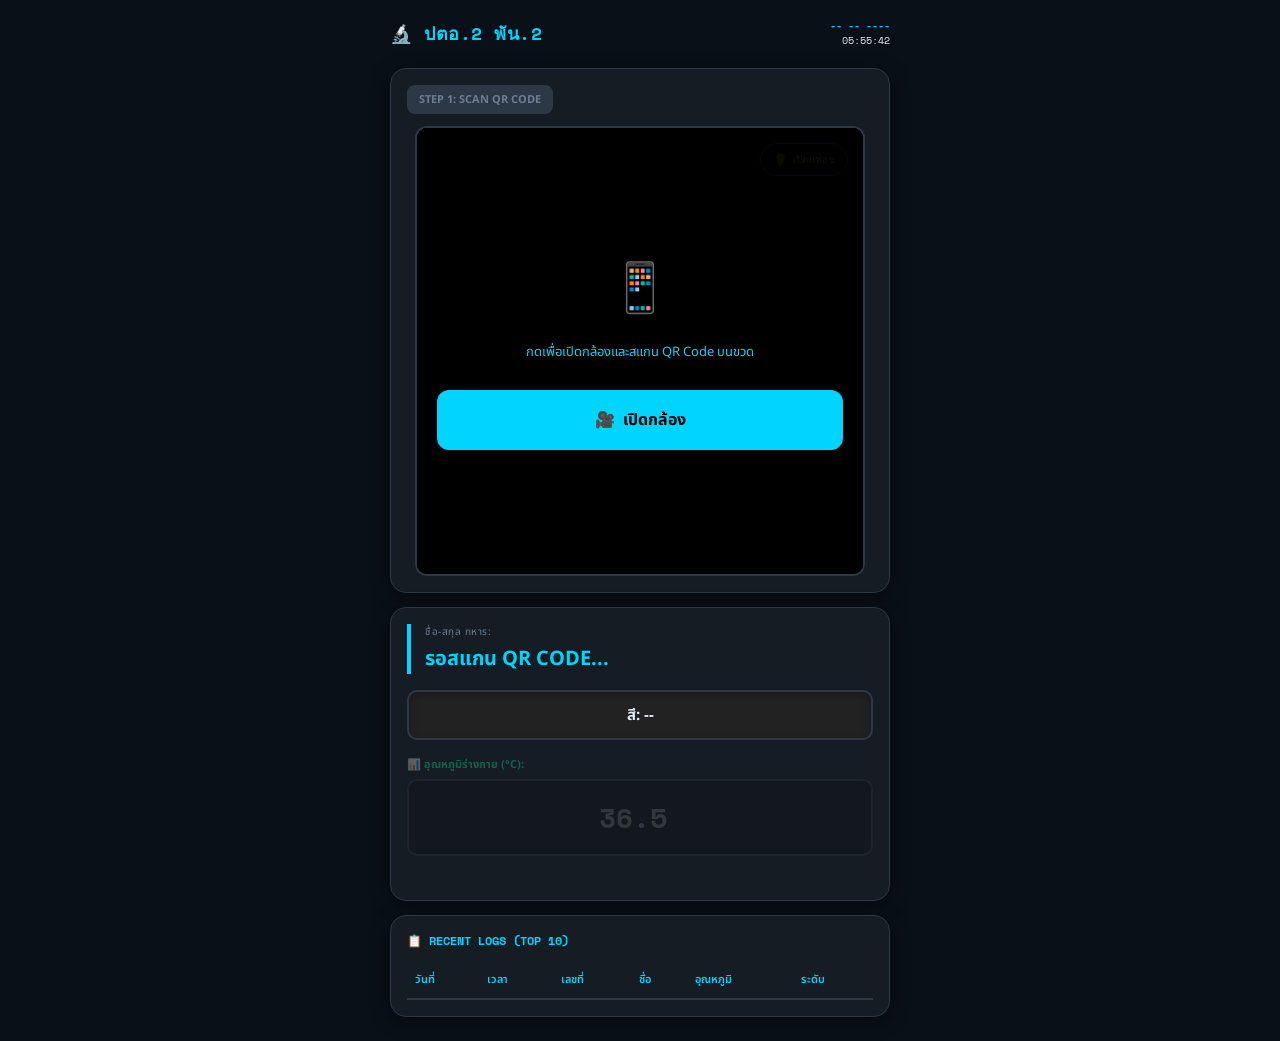
==== commit 94c49321: "Add files via upload" ====
--- a/index.html
+++ b/index.html
@@ -28,6 +28,10 @@
     <div class="viewfinder" id="vFrame">
       <video id="video" playsinline webkit-playsinline autoplay muted></video>
       <canvas id="canvas"></canvas>
+        <!-- เพิ่มปุ่มแฟลชตรงนี้ -->
+  <button id="btnFlash" class="flash-toggle" onclick="toggleFlash()">
+    <span>💡</span> <small>เปิดแฟลช</small>
+  </button>
       <div class="bottle-guide" id="bottleGuide">
         <div class="guide-text">วางขวดในกรอบนี้</div>
       </div>
--- a/style.css
+++ b/style.css
@@ -0,0 +1,336 @@
+  :root {
+    --bg: #0a1018; --surface: #161c24; --border: #2d3846;
+    --accent: #00d4ff; --accent2: #00ff9d; --text: #e2eaf4; --muted: #6b7c93; 
+    --warn: #ffcc00; --danger: #ff4444; --success: #00ff9d;
+  }
+  
+  * { 
+    box-sizing: border-box; margin: 0; padding: 0; 
+    -webkit-tap-highlight-color: transparent; 
+  }
+  
+  body { 
+    background: var(--bg); color: var(--text); 
+    font-family: 'Noto Sans Thai', sans-serif; 
+    padding: 10px; overflow-x: hidden; min-height: 100vh;
+  }
+  
+  .container { max-width: 500px; margin: 0 auto; }
+  
+  /* Header */
+  header { 
+    display: flex; justify-content: space-between; align-items: center; 
+    padding: 8px 0 15px; margin-bottom: 5px;
+  }
+  
+  .logo-text { 
+    font-family: 'Space Mono', monospace; font-size: 18px; 
+    color: var(--accent); font-weight: bold; letter-spacing: 0.5px;
+  }
+  
+  .header-time { text-align: right; font-family: 'Space Mono'; font-size: 10px; }
+  .current-date { color: var(--accent); font-weight: 600; }
+
+  /* Card */
+  .card { 
+    background: var(--surface); border: 1px solid var(--border); 
+    border-radius: 16px; padding: 16px; margin-bottom: 14px;
+    box-shadow: 0 4px 20px rgba(0,0,0,0.4);
+  }
+  
+  /* Camera Viewfinder - Optimized for Performance */
+  .viewfinder { 
+    position: relative; width: 100%; aspect-ratio: 1 / 1; 
+    background: #000; border-radius: 12px; overflow: hidden; 
+    border: 2px solid var(--border); margin: 0 auto;
+    max-width: 450px;
+  }
+
+  video {
+    position: absolute; top: 0; left: 0;
+    width: 100%; height: 100%; object-fit: cover;
+    z-index: 1; display: block;
+  }
+
+  /* Canvas - Hidden during QR scan, shown during color detection */
+  canvas { 
+    position: absolute; top: 0; left: 0; 
+    width: 100%; height: 100%; 
+    object-fit: cover; pointer-events: none;
+    z-index: 5; opacity: 1;
+  }
+
+  /* Photo Preview */
+  .photo-preview-wrap { 
+    width: 100%; aspect-ratio: 1 / 1; background: #000; 
+    border-radius: 12px; overflow: hidden; display: none; 
+    margin-bottom: 10px; border: 2px solid var(--border);
+  }
+  
+  .photo-preview-wrap.show { 
+    display: block; border-color: var(--accent2);
+    animation: pulseGlow 2s ease-in-out infinite;
+  }
+  
+  @keyframes pulseGlow {
+    0%, 100% { box-shadow: 0 0 10px var(--accent2); }
+    50% { box-shadow: 0 0 20px var(--accent2); }
+  }
+  
+  #photoSnapshot { width: 100%; height: 100%; object-fit: cover; }
+
+  /* Bottle Guide - Smaller for better accuracy */
+  .bottle-guide { 
+    position: absolute; top: 50%; left: 50%; 
+    transform: translate(-50%, -50%); 
+    width: 38%; height: 58%; 
+    border: 3px dashed var(--accent2); 
+    border-radius: 15px; pointer-events: none; 
+    display: none; z-index: 10;
+    animation: guideAnimation 1.5s ease-in-out infinite;
+  }
+  
+  @keyframes guideAnimation {
+    0%, 100% { opacity: 0.6; transform: translate(-50%, -50%) scale(1); }
+    50% { opacity: 1; transform: translate(-50%, -50%) scale(1.02); }
+  }
+  
+  .bottle-guide.show { display: block; }
+  
+  .guide-text {
+    position: absolute; top: -32px; left: 50%;
+    transform: translateX(-50%); background: var(--accent2);
+    color: #000; padding: 5px 12px; border-radius: 6px;
+    font-size: 11px; font-weight: bold; white-space: nowrap;
+  }
+
+  /* Center Aim - Color sampling indicator */
+  .center-aim {
+    position: absolute; top: 50%; left: 50%; 
+    transform: translate(-50%, -50%);
+    width: 20px; height: 20px; 
+    border: 2px solid rgba(255, 255, 255, 0.8);
+    border-radius: 50%; z-index: 11; display: none;
+    box-shadow: 0 0 10px rgba(0, 255, 157, 0.6);
+  }
+  
+  .center-aim::before {
+    content: ''; position: absolute;
+    top: 50%; left: 50%; transform: translate(-50%, -50%);
+    width: 4px; height: 4px; background: white;
+    border-radius: 50%;
+  }
+  
+  .bottle-guide.show + .center-aim { display: block; }
+
+  /* Status Tag */
+  .status-tag { 
+    display: inline-block; padding: 6px 12px; 
+    border-radius: 8px; font-size: 11px; font-weight: bold; 
+    margin-bottom: 12px; background: var(--border); color: var(--muted);
+    transition: all 0.3s ease;
+  }
+  
+  .status-tag.active { 
+    background: var(--accent); color: #000;
+    box-shadow: 0 0 15px rgba(0, 212, 255, 0.5);
+  }
+
+  /* Input Field */
+  .input-field { 
+    width: 100%; background: #0d1117; 
+    border: 2px solid var(--border); color: #fff; 
+    padding: 16px; border-radius: 10px; 
+    font-size: 28px; font-weight: bold; 
+    text-align: center; font-family: 'Space Mono';
+    -webkit-appearance: none; transition: border-color 0.3s ease;
+  }
+  
+  .input-field:focus {
+    outline: none; border-color: var(--accent);
+    box-shadow: 0 0 10px rgba(0, 212, 255, 0.3);
+  }
+
+  /* Buttons */
+  .btn { 
+    width: 100%; padding: 18px; border-radius: 12px; 
+    border: none; font-weight: bold; cursor: pointer; 
+    font-size: 16px; display: flex; align-items: center; 
+    justify-content: center; gap: 8px; margin-top: 8px;
+    transition: all 0.2s ease; font-family: 'Noto Sans Thai', sans-serif;
+  }
+  
+  .btn:active { transform: scale(0.98); }
+  .btn-primary { background: var(--accent); color: #000; }
+  .btn-snap { background: var(--warn); color: #000; display: none; }
+  .btn-save { 
+    background: linear-gradient(135deg, var(--accent2), #00cc7a);
+    color: #000; display: none; margin-top: 15px; font-size: 17px;
+  }
+  .btn-reset { background: #333; color: #fff; display: none; }
+  
+  .btn:disabled {
+    opacity: 0.5; cursor: not-allowed;
+  }
+
+  /* Info Display */
+  .info-section {
+    border-left: 4px solid var(--accent); 
+    padding-left: 14px; margin-bottom: 16px;
+  }
+  
+  .info-label {
+    font-size: 10px; color: var(--muted); 
+    text-transform: uppercase; letter-spacing: 0.5px; margin-bottom: 4px;
+  }
+  
+  .info-value {
+    font-size: 20px; color: var(--accent); font-weight: 700;
+  }
+
+  /* Color Result */
+  #colorResult {
+    height: 50px; border-radius: 10px; 
+    display: flex; align-items: center; justify-content: center; 
+    background: #222; border: 2px solid var(--border); 
+    font-weight: bold; font-size: 15px;
+    transition: all 0.3s ease;
+    box-shadow: inset 0 2px 8px rgba(0,0,0,0.3);
+  }
+
+  /* Temperature Area */
+  .temp-area {
+    margin-top: 16px; opacity: 0.3; pointer-events: none;
+    transition: opacity 0.3s ease;
+  }
+  
+  .temp-area.active { opacity: 1; pointer-events: all; }
+  
+  .temp-label {
+    font-size: 11px; font-weight: bold; 
+    color: var(--accent2); margin-bottom: 6px;
+  }
+
+  /* Sync Status */
+  .sync-status {
+    font-size: 11px; text-align: center; 
+    margin-top: 10px; color: var(--muted); 
+    font-family: 'Space Mono'; min-height: 18px;
+  }
+  
+  .sync-status.success { color: var(--success); }
+  .sync-status.error { color: var(--danger); }
+
+  /* History Table */
+  .history-section { overflow-x: auto; -webkit-overflow-scrolling: touch; }
+  .history-title {
+    font-size: 12px; font-weight: bold; 
+    color: var(--accent); margin-bottom: 12px;
+    font-family: 'Space Mono';
+  }
+  
+  table { 
+    width: 100%; border-collapse: collapse; 
+    font-size: 12px; min-width: 450px; 
+  }
+  
+  th { 
+    padding: 10px 8px; text-align: left; 
+    border-bottom: 2px solid var(--border);
+    color: var(--accent); font-weight: 600; 
+    font-size: 11px; text-transform: uppercase;
+  }
+  
+  td { 
+    padding: 12px 8px; text-align: left; 
+    border-bottom: 1px solid var(--border); 
+  }
+  
+  tbody tr { transition: background 0.2s ease; }
+  tbody tr:hover { background: rgba(0, 212, 255, 0.05); }
+  
+  .level-badge {
+    padding: 3px 8px; border-radius: 5px; 
+    font-weight: bold; font-size: 11px; display: inline-block;
+  }
+
+  /* Instruction Overlay */
+  #instructionOverlay { 
+    position: absolute; inset: 0; 
+    background: rgba(0,0,0,0.95); 
+    display: flex; flex-direction: column;
+    align-items: center; justify-content: center; 
+    z-index: 20; padding: 20px;
+  }
+  
+  .overlay-icon {
+    font-size: 48px; margin-bottom: 16px;
+    animation: bounce 1s ease-in-out infinite;
+  }
+  
+  @keyframes bounce {
+    0%, 100% { transform: translateY(0); }
+    50% { transform: translateY(-10px); }
+  }
+  
+  .overlay-text {
+    color: var(--accent); font-size: 13px;
+    margin-bottom: 20px; text-align: center; max-width: 250px;
+  }
+
+  /* Loading Spinner */
+  .spinner {
+    border: 3px solid var(--border);
+    border-top: 3px solid var(--accent);
+    border-radius: 50%; width: 24px; height: 24px;
+    animation: spin 1s linear infinite;
+    display: none; margin: 10px auto 0;
+  }
+  
+  @keyframes spin {
+    0% { transform: rotate(0deg); }
+    100% { transform: rotate(360deg); }
+  }
+
+  /* Error Message */
+  .error-message {
+    background: rgba(255, 68, 68, 0.1);
+    border: 1px solid var(--danger);
+    border-radius: 8px; padding: 12px;
+    margin-top: 10px; color: var(--danger);
+    font-size: 12px; display: none;
+  }
+  
+  .error-message.show { display: block; }
+
+  /* Responsive */
+  @media (max-width: 380px) {
+    .logo-text { font-size: 16px; }
+    .card { padding: 14px; }
+    .input-field { font-size: 24px; padding: 14px; }
+    .btn { padding: 16px; font-size: 15px; }
+  }
+  .flash-toggle {
+  position: absolute;
+  top: 15px;
+  right: 15px;
+  z-index: 15;
+  background: rgba(0, 0, 0, 0.6);
+  border: 1px solid var(--accent);
+  color: #fff;
+  padding: 8px 12px;
+  border-radius: 20px;
+  cursor: pointer;
+  display: flex;
+  align-items: center;
+  gap: 5px;
+  font-size: 12px;
+  backdrop-filter: blur(4px);
+  transition: all 0.2s;
+}
+
+.flash-toggle.active {
+  background: var(--accent);
+  color: #000;
+  box-shadow: 0 0 15px var(--accent);
+}
